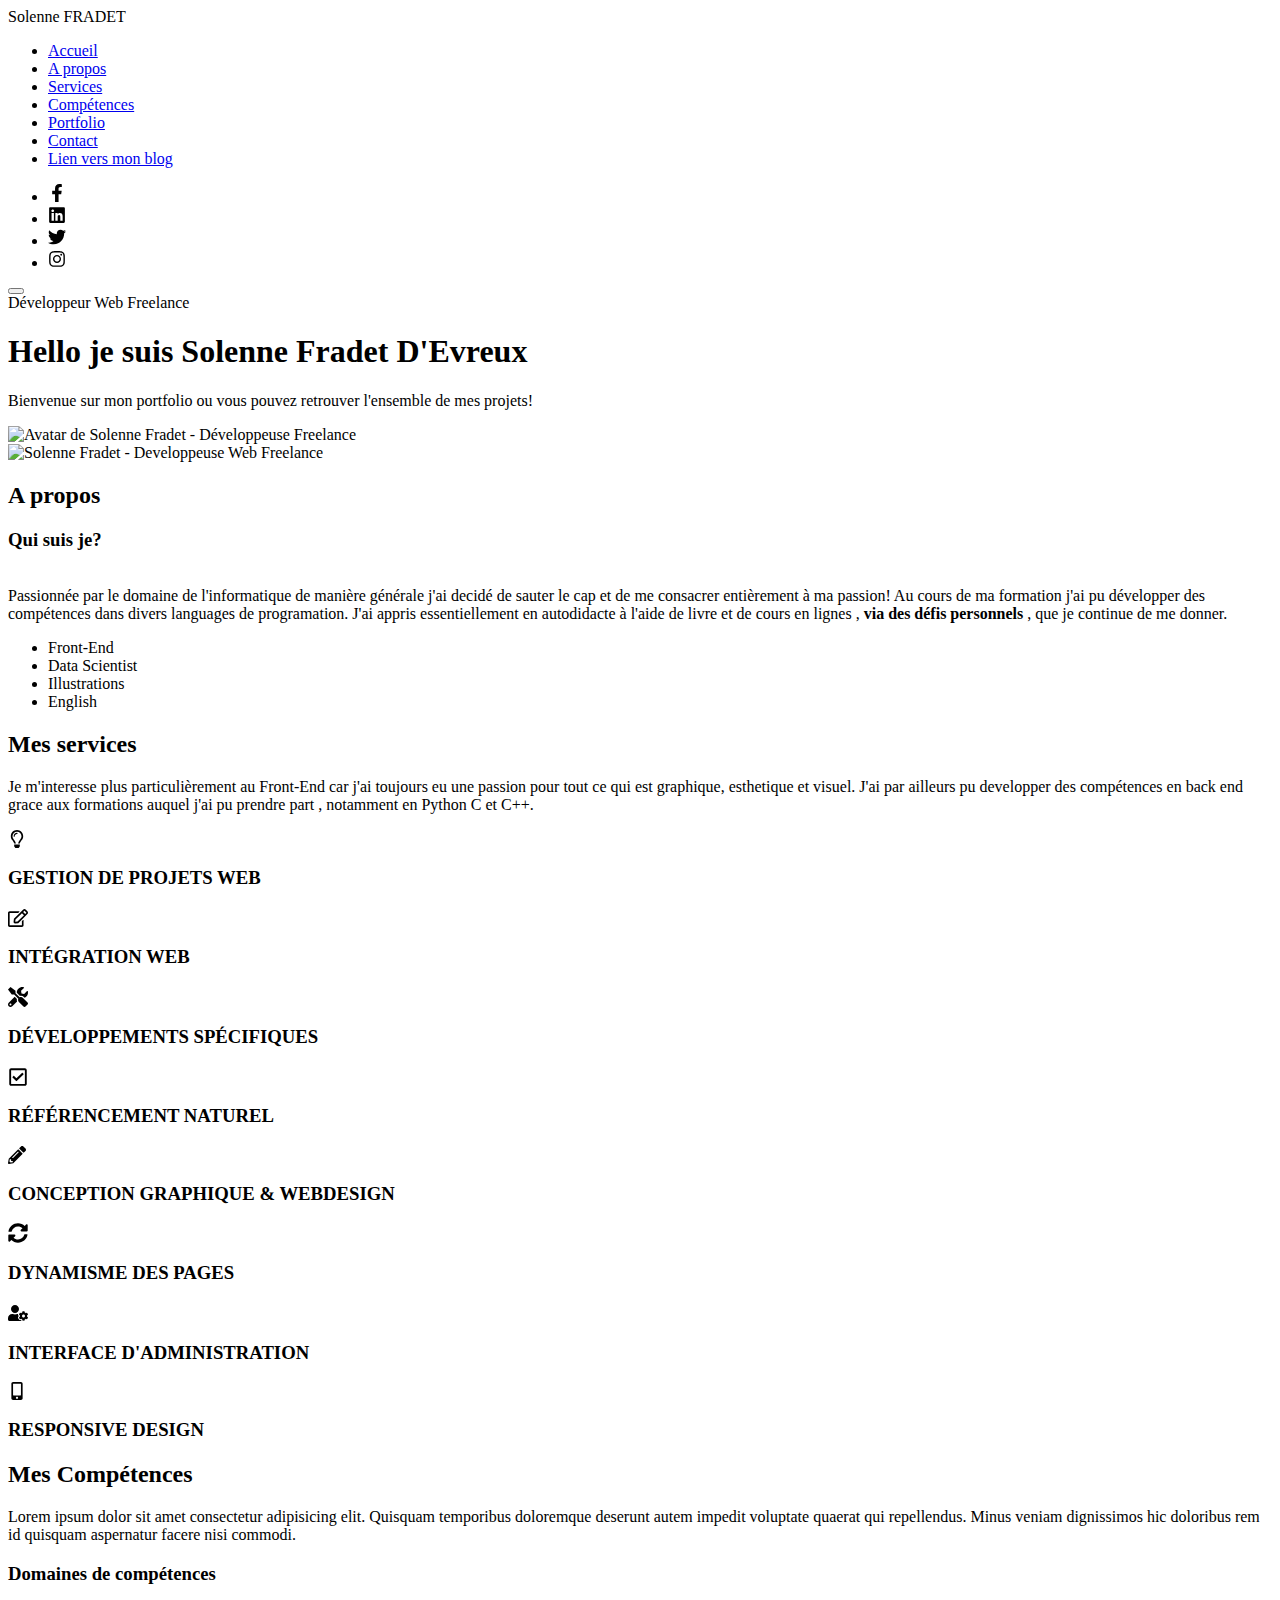
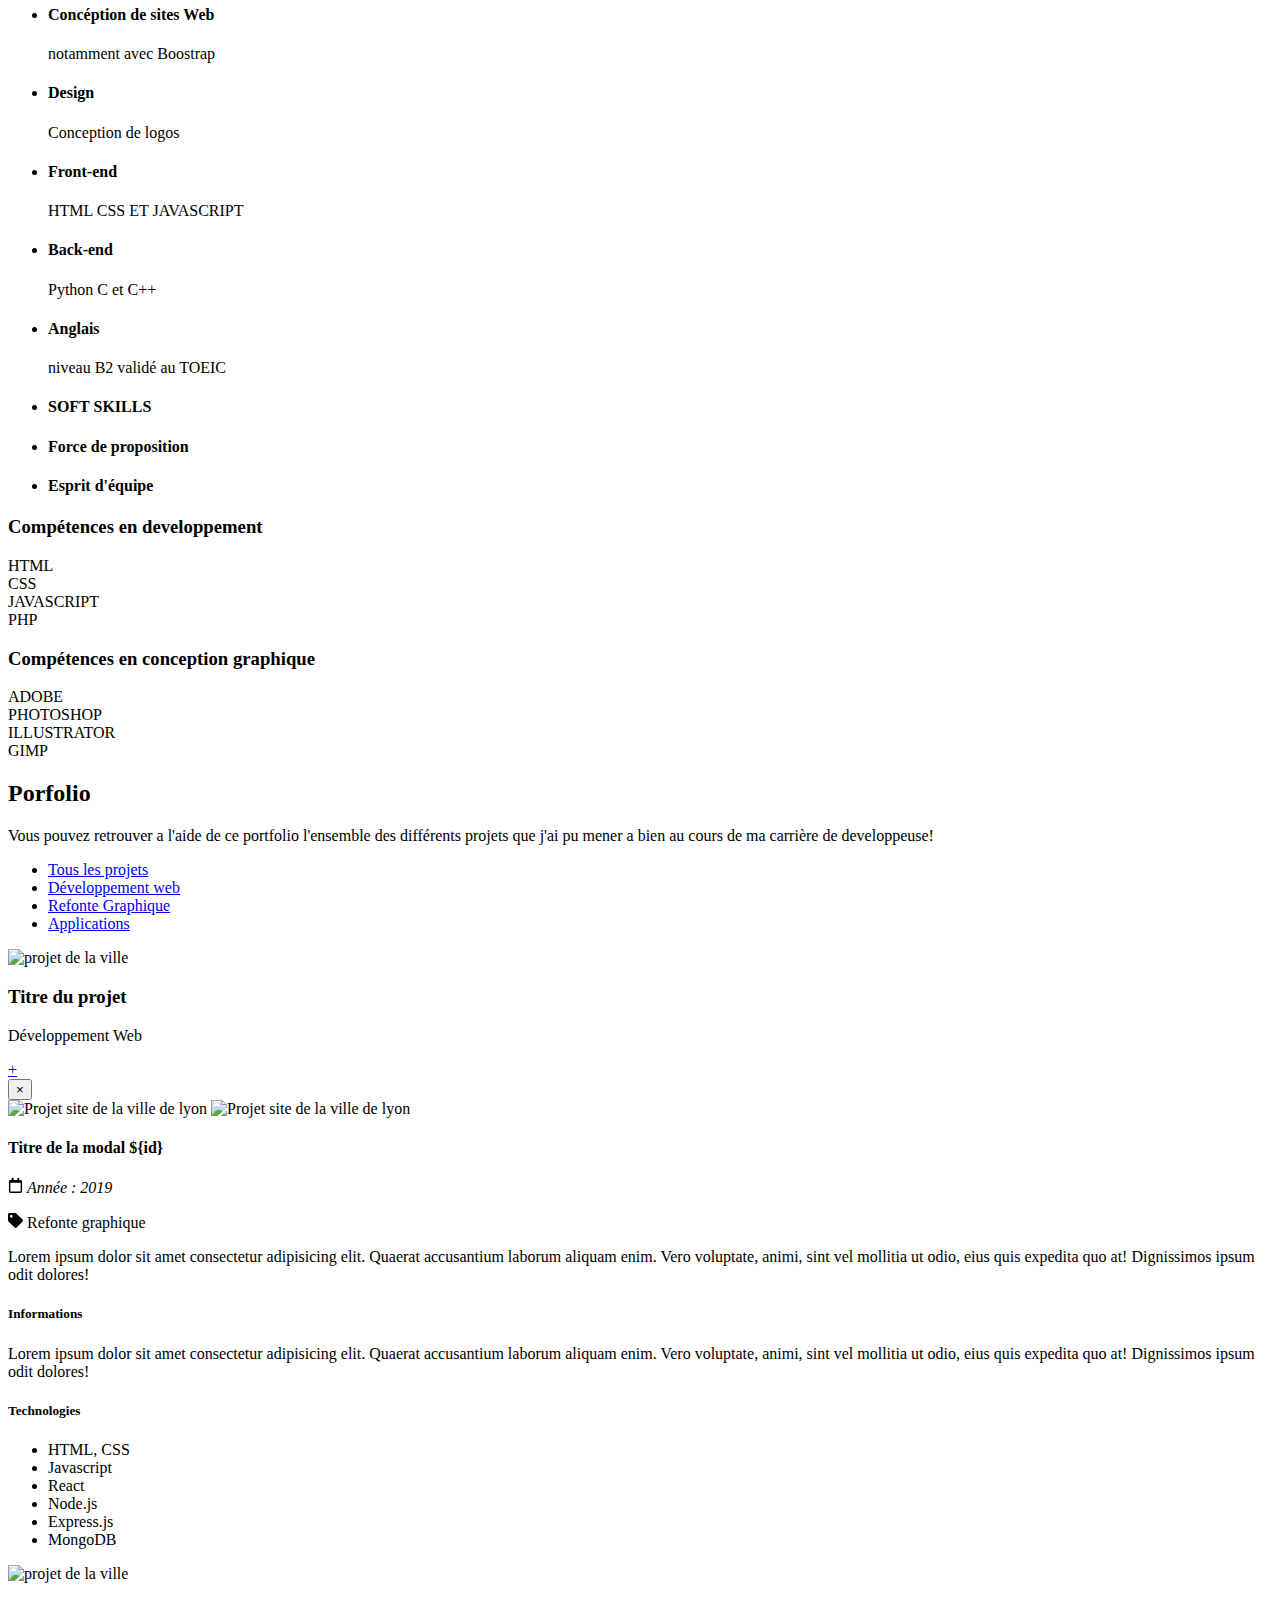
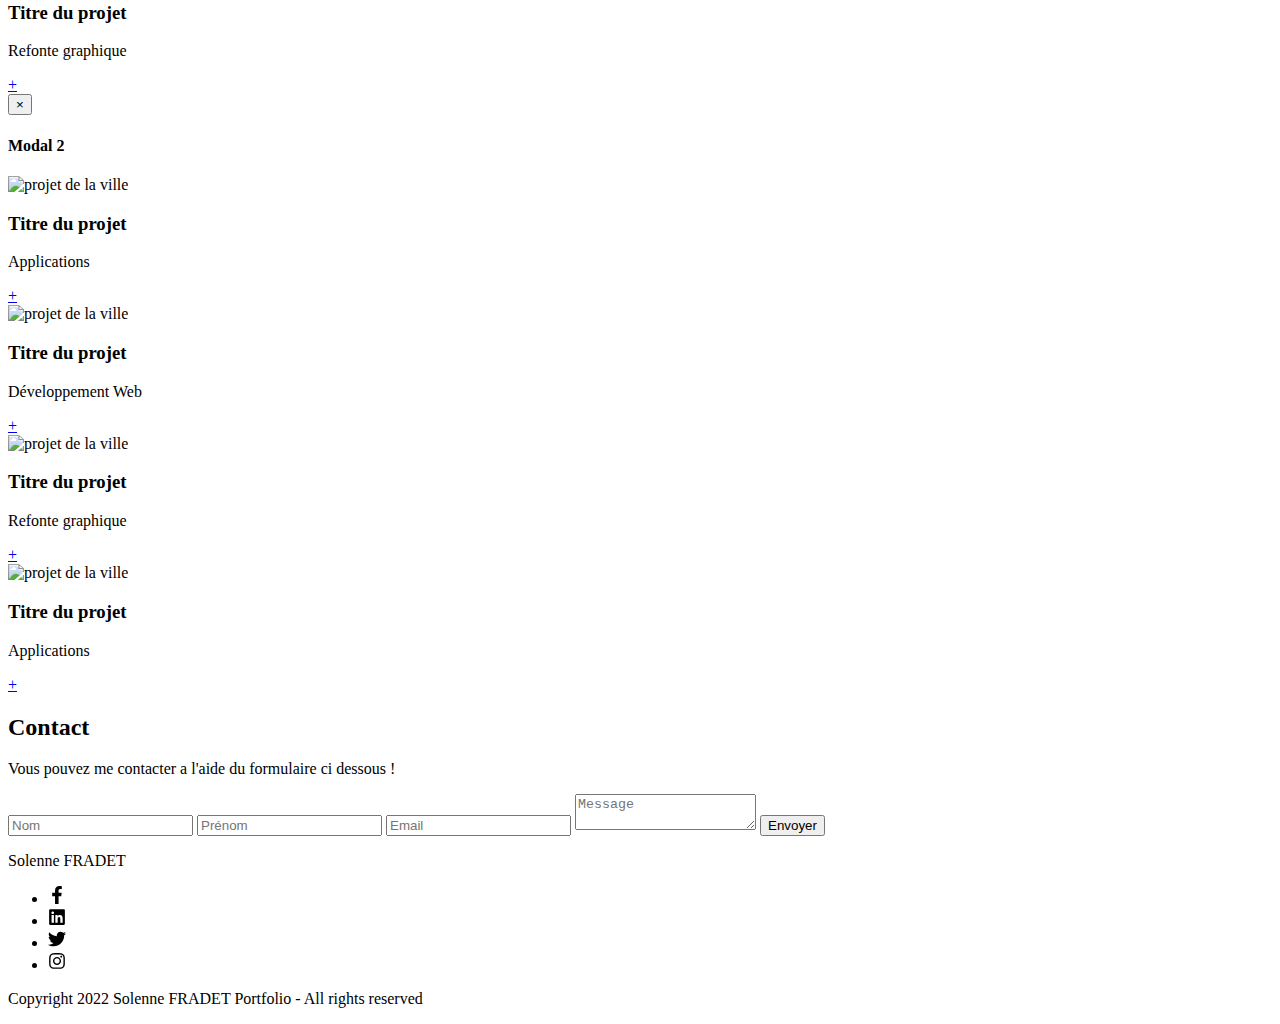
==== index.html @ e2c90504 "Update index.html" ====
<html lang="fr">
<head>
    <meta charset="UTF-8">
    <meta http-equiv="X-UA-Compatible" content="IE=edge">
    <meta name="viewport" content="width=device-width, initial-scale=1.0">
    <title>Solenne FRADET Developpeuse Web </title>
    <meta name="description" content="Portfolio de Solenne FRADET - Developpeuse Web -Directrice adjointe de Gmt System II">
    <link rel="shortcut icon" href="./images/favicon.ico?v=1" type="image/x-icon">
    <link rel="stylesheet" href="/blob/main/global.css">
</head>
    
<script src="./js/global.js" defer></script>
    

    <header class="header " >
            <div class="container-d-flex">
                <div class="logo">
                    Solenne FRADET
                </div>
                <nav class="navbar ">
                    <ul class="menu list-unstyled">
                        <li><a href="index.html">Accueil</a> </li>
                        <li><a href="#about">A propos</a> </li>
                        <li><a href="#services">Services</a> </li>
                        <li><a href="#skills"> Compétences</a> </li>
                        <li><a href="#portfolio"> Portfolio</a> </li>
                        <li><a href="#contact">Contact</a> </li>
                        <li><a href="blog.html">Lien vers mon blog</a> </li>
                    </ul>
                </nav>
                    <div class="right">
                        <ul class="socials list-unstyled">
                            <li><a href="https://www.facebook.com/Sosofrad" target="_blank"  > <svg width ="18" height="18" class="icon facebook"   xmlns="http://www.w3.org/2000/svg" viewBox="0 0 320 512"><!--! Font Awesome Pro 6.2.1 by @fontawesome - https://fontawesome.com License - https://fontawesome.com/license (Commercial License) Copyright 2022 Fonticons, Inc. --><path d="M279.14 288l14.22-92.66h-88.91v-60.13c0-25.35 12.42-50.06 52.24-50.06h40.42V6.26S260.43 0 225.36 0c-73.22 0-121.08 44.38-121.08 124.72v70.62H22.89V288h81.39v224h100.17V288z"/></svg></a></li>
                            <li><a href="https://www.linkedin.com/in/fradet-solenne272/" target="_blank" ><svg width="18"  height="18" class="icon linkedin"    xmlns="http://www.w3.org/2000/svg" viewBox="0 0 448 512"><!--! Font Awesome Pro 6.2.1 by @fontawesome - https://fontawesome.com License - https://fontawesome.com/license (Commercial License) Copyright 2022 Fonticons, Inc. --><path d="M416 32H31.9C14.3 32 0 46.5 0 64.3v383.4C0 465.5 14.3 480 31.9 480H416c17.6 0 32-14.5 32-32.3V64.3c0-17.8-14.4-32.3-32-32.3zM135.4 416H69V202.2h66.5V416zm-33.2-243c-21.3 0-38.5-17.3-38.5-38.5S80.9 96 102.2 96c21.2 0 38.5 17.3 38.5 38.5 0 21.3-17.2 38.5-38.5 38.5zm282.1 243h-66.4V312c0-24.8-.5-56.7-34.5-56.7-34.6 0-39.9 27-39.9 54.9V416h-66.4V202.2h63.7v29.2h.9c8.9-16.8 30.6-34.5 62.9-34.5 67.2 0 79.7 44.3 79.7 101.9V416z"/></svg></a></li>
                            <li><a href="https://twitter.com/Solparol" target="_blank"> <svg width="18" height="18" class="icon twitter" xmlns="http://www.w3.org/2000/svg" viewBox="0 0 512 512"><!--! Font Awesome Pro 6.2.1 by @fontawesome - https://fontawesome.com License - https://fontawesome.com/license (Commercial License) Copyright 2022 Fonticons, Inc. --><path d="M459.37 151.716c.325 4.548.325 9.097.325 13.645 0 138.72-105.583 298.558-298.558 298.558-59.452 0-114.68-17.219-161.137-47.106 8.447.974 16.568 1.299 25.34 1.299 49.055 0 94.213-16.568 130.274-44.832-46.132-.975-84.792-31.188-98.112-72.772 6.498.974 12.995 1.624 19.818 1.624 9.421 0 18.843-1.3 27.614-3.573-48.081-9.747-84.143-51.98-84.143-102.985v-1.299c13.969 7.797 30.214 12.67 47.431 13.319-28.264-18.843-46.781-51.005-46.781-87.391 0-19.492 5.197-37.36 14.294-52.954 51.655 63.675 129.3 105.258 216.365 109.807-1.624-7.797-2.599-15.918-2.599-24.04 0-57.828 46.782-104.934 104.934-104.934 30.213 0 57.502 12.67 76.67 33.137 23.715-4.548 46.456-13.32 66.599-25.34-7.798 24.366-24.366 44.833-46.132 57.827 21.117-2.273 41.584-8.122 60.426-16.243-14.292 20.791-32.161 39.308-52.628 54.253z"/></svg></a></li>
                            <li><a href="https://www.instagram.com/" target="_blank"> <svg  width="18" height="18" class="icon instagram" xmlns="http://www.w3.org/2000/svg" viewBox="0 0 448 512"><!--! Font Awesome Pro 6.2.1 by @fontawesome - https://fontawesome.com License - https://fontawesome.com/license (Commercial License) Copyright 2022 Fonticons, Inc. --><path d="M224.1 141c-63.6 0-114.9 51.3-114.9 114.9s51.3 114.9 114.9 114.9S339 319.5 339 255.9 287.7 141 224.1 141zm0 189.6c-41.1 0-74.7-33.5-74.7-74.7s33.5-74.7 74.7-74.7 74.7 33.5 74.7 74.7-33.6 74.7-74.7 74.7zm146.4-194.3c0 14.9-12 26.8-26.8 26.8-14.9 0-26.8-12-26.8-26.8s12-26.8 26.8-26.8 26.8 12 26.8 26.8zm76.1 27.2c-1.7-35.9-9.9-67.7-36.2-93.9-26.2-26.2-58-34.4-93.9-36.2-37-2.1-147.9-2.1-184.9 0-35.8 1.7-67.6 9.9-93.9 36.1s-34.4 58-36.2 93.9c-2.1 37-2.1 147.9 0 184.9 1.7 35.9 9.9 67.7 36.2 93.9s58 34.4 93.9 36.2c37 2.1 147.9 2.1 184.9 0 35.9-1.7 67.7-9.9 93.9-36.2 26.2-26.2 34.4-58 36.2-93.9 2.1-37 2.1-147.8 0-184.8zM398.8 388c-7.8 19.6-22.9 34.7-42.6 42.6-29.5 11.7-99.5 9-132.1 9s-102.7 2.6-132.1-9c-19.6-7.8-34.7-22.9-42.6-42.6-11.7-29.5-9-99.5-9-132.1s-2.6-102.7 9-132.1c7.8-19.6 22.9-34.7 42.6-42.6 29.5-11.7 99.5-9 132.1-9s102.7-2.6 132.1 9c19.6 7.8 34.7 22.9 42.6 42.6 11.7 29.5 9 99.5 9 132.1s2.7 102.7-9 132.1z"/></svg></a></li>

                        </ul>
                        <button class="burger"><span class="bar"></span></button>                 
                      </div>       
                </div>
    </header>

        
        <section id="hero" class="hero"     >
            <div class="container">
                <div class="hero__item left">
                    <span> Développeur Web Freelance </span>
                    <h1 class ="title" > Hello je suis Solenne Fradet D'Evreux </h1>
                    <p >Bienvenue sur mon portfolio ou vous pouvez retrouver l'ensemble de mes projets! </p>
                </div>
                <div class="hero__item right">
                    <div class="hero__avatar">
                        <img src="./images/avatar.png" alt=" Avatar de Solenne Fradet - Développeuse Freelance">
                    </div>

                </div>
            </div>
                
        </div>      
        </section>    

       
        <section id="about" class="about">
            <div class="container">
                <div class="grid">
                    <div class="grid__item">
                        <img src="./images/person.jpg" alt="Solenne Fradet - Developpeuse Web Freelance ">

                    </div>

                    <div class="grid__item">
                        <h2 class="section-title"> A propos </h2>
                        <h3> Qui suis je? </h3>
                        <br>Passionnée par le domaine de l'informatique de manière générale j'ai decidé de sauter le cap et de me consacrer entièrement à ma passion! Au cours de ma formation j'ai pu développer des compétences dans divers languages de programation. J'ai appris essentiellement en autodidacte à l'aide de livre et de cours en lignes ,<strong> via des défis personnels </strong> , que je continue de me donner.</p>
                    
                    <ul>
                        <li>Front-End</li>
                        <li>Data Scientist</li>
                        <li>Illustrations</li>    
                        <li>English</li>     
                    </ul>
                    </div>

                </div>
            </div>
        
        </section>
        
        
        
        <section id="services" class="services">
            <div class="container">
              <div class="section-header">
                <h2 class="section-title">Mes services</h2>
                <p>Je m'interesse plus particulièrement au Front-End car j'ai toujours eu une passion pour tout ce qui est graphique, esthetique et visuel. 
                  J'ai par ailleurs pu developper des compétences en back end grace aux formations auquel j'ai pu prendre part , notamment en Python C et C++.
                </p>
              </div>
              <div class="grid">
                <div class="grid__item">
                  <div class="service">
                    <div class="service__icon">
                      <svg width="18" height="18" aria-hidden="true" focusable="false" data-prefix="far" data-icon="lightbulb"
                        class="svg-inline--fa fa-lightbulb fa-w-11" role="img" xmlns="http://www.w3.org/2000/svg"
                        viewBox="0 0 352 512">
                        <path fill="currentColor"
                          d="M176 80c-52.94 0-96 43.06-96 96 0 8.84 7.16 16 16 16s16-7.16 16-16c0-35.3 28.72-64 64-64 8.84 0 16-7.16 16-16s-7.16-16-16-16zM96.06 459.17c0 3.15.93 6.22 2.68 8.84l24.51 36.84c2.97 4.46 7.97 7.14 13.32 7.14h78.85c5.36 0 10.36-2.68 13.32-7.14l24.51-36.84c1.74-2.62 2.67-5.7 2.68-8.84l.05-43.18H96.02l.04 43.18zM176 0C73.72 0 0 82.97 0 176c0 44.37 16.45 84.85 43.56 115.78 16.64 18.99 42.74 58.8 52.42 92.16v.06h48v-.12c-.01-4.77-.72-9.51-2.15-14.07-5.59-17.81-22.82-64.77-62.17-109.67-20.54-23.43-31.52-53.15-31.61-84.14-.2-73.64 59.67-128 127.95-128 70.58 0 128 57.42 128 128 0 30.97-11.24 60.85-31.65 84.14-39.11 44.61-56.42 91.47-62.1 109.46a47.507 47.507 0 0 0-2.22 14.3v.1h48v-.05c9.68-33.37 35.78-73.18 52.42-92.16C335.55 260.85 352 220.37 352 176 352 78.8 273.2 0 176 0z">
                        </path>
                      </svg>
                    </div>
                    <div class="service__content">
                        <h3>GESTION DE PROJETS WEB</h3>
                        <p>
                          
                        </p>
                      </div>
                    </div>
          
                    <div class="service">
                      <div class="service__icon">
                         <svg width="20" height="20"aria-hidden="true" focusable="false" data-prefix="far" data-icon="edit"
                          class="svg-inline--fa fa-edit fa-w-18" role="img" xmlns="http://www.w3.org/2000/svg"
                          viewBox="0 0 576 512">
                          <path fill="currentColor"
                            d="M402.3 344.9l32-32c5-5 13.7-1.5 13.7 5.7V464c0 26.5-21.5 48-48 48H48c-26.5 0-48-21.5-48-48V112c0-26.5 21.5-48 48-48h273.5c7.1 0 10.7 8.6 5.7 13.7l-32 32c-1.5 1.5-3.5 2.3-5.7 2.3H48v352h352V350.5c0-2.1.8-4.1 2.3-5.6zm156.6-201.8L296.3 405.7l-90.4 10c-26.2 2.9-48.5-19.2-45.6-45.6l10-90.4L432.9 17.1c22.9-22.9 59.9-22.9 82.7 0l43.2 43.2c22.9 22.9 22.9 60 .1 82.8zM460.1 174L402 115.9 216.2 301.8l-7.3 65.3 65.3-7.3L460.1 174zm64.8-79.7l-43.2-43.2c-4.1-4.1-10.8-4.1-14.8 0L436 82l58.1 58.1 30.9-30.9c4-4.2 4-10.8-.1-14.9z">
                          </path>
                        </svg>
                      </div>
                      <div class="service__content">
                        <h3>INTÉGRATION WEB</h3>
                        <p>
                          
                        </p>
                      </div>
                    </div>
          
                    <div class="service">
                      <div class="service__icon">
                        <svg width="20" height="20 "aria-hidden="true" focusable="false" data-prefix="fas" data-icon="tools"
                          class="svg-inline--fa fa-tools fa-w-16" role="img" xmlns="http://www.w3.org/2000/svg"
                          viewBox="0 0 512 512">
                          <path fill="currentColor"
                            d="M501.1 395.7L384 278.6c-23.1-23.1-57.6-27.6-85.4-13.9L192 158.1V96L64 0 0 64l96 128h62.1l106.6 106.6c-13.6 27.8-9.2 62.3 13.9 85.4l117.1 117.1c14.6 14.6 38.2 14.6 52.7 0l52.7-52.7c14.5-14.6 14.5-38.2 0-52.7zM331.7 225c28.3 0 54.9 11 74.9 31l19.4 19.4c15.8-6.9 30.8-16.5 43.8-29.5 37.1-37.1 49.7-89.3 37.9-136.7-2.2-9-13.5-12.1-20.1-5.5l-74.4 74.4-67.9-11.3L334 98.9l74.4-74.4c6.6-6.6 3.4-17.9-5.7-20.2-47.4-11.7-99.6.9-136.6 37.9-28.5 28.5-41.9 66.1-41.2 103.6l82.1 82.1c8.1-1.9 16.5-2.9 24.7-2.9zm-103.9 82l-56.7-56.7L18.7 402.8c-25 25-25 65.5 0 90.5s65.5 25 90.5 0l123.6-123.6c-7.6-19.9-9.9-41.6-5-62.7zM64 472c-13.2 0-24-10.8-24-24 0-13.3 10.7-24 24-24s24 10.7 24 24c0 13.2-10.7 24-24 24z">
                          </path>
                        </svg>
                      </div>
                      <div class="service__content">
                        <h3>DÉVELOPPEMENTS SPÉCIFIQUES</h3>
                        <p>
                        
                        </p>
                      </div>
                    </div>
          
                    <div class="service">
                      <div class="service__icon">
                        <svg width="20" height="20" aria-hidden="true" focusable="false" data-prefix="far" data-icon="check-square"
                          class="svg-inline--fa fa-check-square fa-w-14" role="img" xmlns="http://www.w3.org/2000/svg"
                          viewBox="0 0 448 512">
                          <path fill="currentColor"
                            d="M400 32H48C21.49 32 0 53.49 0 80v352c0 26.51 21.49 48 48 48h352c26.51 0 48-21.49 48-48V80c0-26.51-21.49-48-48-48zm0 400H48V80h352v352zm-35.864-241.724L191.547 361.48c-4.705 4.667-12.303 4.637-16.97-.068l-90.781-91.516c-4.667-4.705-4.637-12.303.069-16.971l22.719-22.536c4.705-4.667 12.303-4.637 16.97.069l59.792 60.277 141.352-140.216c4.705-4.667 12.303-4.637 16.97.068l22.536 22.718c4.667 4.706 4.637 12.304-.068 16.971z">
                          </path>
                        </svg>
                      </div>
                      <div class="service__content">
                        <h3>RÉFÉRENCEMENT NATUREL</h3>
                        <p>
                          
                        </p>
                      </div>
                    </div>
                  </div>
                  <div class="grid__item">
                    <div class="service">
                      <div class="service__icon">
                        <svg width="18" height="18" aria-hidden="true" focusable="false" data-prefix="fas" data-icon="pencil-alt"
                          class="svg-inline--fa fa-pencil-alt fa-w-16" role="img" xmlns="http://www.w3.org/2000/svg"
                          viewBox="0 0 512 512">
                          <path fill="currentColor"
                            d="M497.9 142.1l-46.1 46.1c-4.7 4.7-12.3 4.7-17 0l-111-111c-4.7-4.7-4.7-12.3 0-17l46.1-46.1c18.7-18.7 49.1-18.7 67.9 0l60.1 60.1c18.8 18.7 18.8 49.1 0 67.9zM284.2 99.8L21.6 362.4.4 483.9c-2.9 16.4 11.4 30.6 27.8 27.8l121.5-21.3 262.6-262.6c4.7-4.7 4.7-12.3 0-17l-111-111c-4.8-4.7-12.4-4.7-17.1 0zM124.1 339.9c-5.5-5.5-5.5-14.3 0-19.8l154-154c5.5-5.5 14.3-5.5 19.8 0s5.5 14.3 0 19.8l-154 154c-5.5 5.5-14.3 5.5-19.8 0zM88 424h48v36.3l-64.5 11.3-31.1-31.1L51.7 376H88v48z">
                          </path>
                        </svg>
                      </div>
                      <div class="service__content">
                        <h3>CONCEPTION GRAPHIQUE & WEBDESIGN</h3>
                        <p>
                         
                        </p>
                      </div>
                    </div>
          
                    <div class="service">
                      <div class="service__icon">
                        <svg width="20" height="20" aria-hidden="true" focusable="false" data-prefix="fas" data-icon="sync-alt"
                          class="svg-inline--fa fa-sync-alt fa-w-16" role="img" xmlns="http://www.w3.org/2000/svg"
                          viewBox="0 0 512 512">
                          <path fill="currentColor"
                            d="M370.72 133.28C339.458 104.008 298.888 87.962 255.848 88c-77.458.068-144.328 53.178-162.791 126.85-1.344 5.363-6.122 9.15-11.651 9.15H24.103c-7.498 0-13.194-6.807-11.807-14.176C33.933 94.924 134.813 8 256 8c66.448 0 126.791 26.136 171.315 68.685L463.03 40.97C478.149 25.851 504 36.559 504 57.941V192c0 13.255-10.745 24-24 24H345.941c-21.382 0-32.09-25.851-16.971-40.971l41.75-41.749zM32 296h134.059c21.382 0 32.09 25.851 16.971 40.971l-41.75 41.75c31.262 29.273 71.835 45.319 114.876 45.28 77.418-.07 144.315-53.144 162.787-126.849 1.344-5.363 6.122-9.15 11.651-9.15h57.304c7.498 0 13.194 6.807 11.807 14.176C478.067 417.076 377.187 504 256 504c-66.448 0-126.791-26.136-171.315-68.685L48.97 471.03C33.851 486.149 8 475.441 8 454.059V320c0-13.255 10.745-24 24-24z">
                          </path>
                        </svg>
                      </div>
                      <div class="service__content">
                        <h3>DYNAMISME DES PAGES</h3>
                        <p>
                        
                        </p>
                      </div>
                    </div>
          
                    <div class="service">
                      <div class="service__icon">
                        <svg width="20" height="20" aria-hidden="true" focusable="false" data-prefix="fas" data-icon="user-cog"
                          class="svg-inline--fa fa-user-cog fa-w-20" role="img" xmlns="http://www.w3.org/2000/svg"
                          viewBox="0 0 640 512">
                          <path fill="currentColor"
                            d="M610.5 373.3c2.6-14.1 2.6-28.5 0-42.6l25.8-14.9c3-1.7 4.3-5.2 3.3-8.5-6.7-21.6-18.2-41.2-33.2-57.4-2.3-2.5-6-3.1-9-1.4l-25.8 14.9c-10.9-9.3-23.4-16.5-36.9-21.3v-29.8c0-3.4-2.4-6.4-5.7-7.1-22.3-5-45-4.8-66.2 0-3.3.7-5.7 3.7-5.7 7.1v29.8c-13.5 4.8-26 12-36.9 21.3l-25.8-14.9c-2.9-1.7-6.7-1.1-9 1.4-15 16.2-26.5 35.8-33.2 57.4-1 3.3.4 6.8 3.3 8.5l25.8 14.9c-2.6 14.1-2.6 28.5 0 42.6l-25.8 14.9c-3 1.7-4.3 5.2-3.3 8.5 6.7 21.6 18.2 41.1 33.2 57.4 2.3 2.5 6 3.1 9 1.4l25.8-14.9c10.9 9.3 23.4 16.5 36.9 21.3v29.8c0 3.4 2.4 6.4 5.7 7.1 22.3 5 45 4.8 66.2 0 3.3-.7 5.7-3.7 5.7-7.1v-29.8c13.5-4.8 26-12 36.9-21.3l25.8 14.9c2.9 1.7 6.7 1.1 9-1.4 15-16.2 26.5-35.8 33.2-57.4 1-3.3-.4-6.8-3.3-8.5l-25.8-14.9zM496 400.5c-26.8 0-48.5-21.8-48.5-48.5s21.8-48.5 48.5-48.5 48.5 21.8 48.5 48.5-21.7 48.5-48.5 48.5zM224 256c70.7 0 128-57.3 128-128S294.7 0 224 0 96 57.3 96 128s57.3 128 128 128zm201.2 226.5c-2.3-1.2-4.6-2.6-6.8-3.9l-7.9 4.6c-6 3.4-12.8 5.3-19.6 5.3-10.9 0-21.4-4.6-28.9-12.6-18.3-19.8-32.3-43.9-40.2-69.6-5.5-17.7 1.9-36.4 17.9-45.7l7.9-4.6c-.1-2.6-.1-5.2 0-7.8l-7.9-4.6c-16-9.2-23.4-28-17.9-45.7.9-2.9 2.2-5.8 3.2-8.7-3.8-.3-7.5-1.2-11.4-1.2h-16.7c-22.2 10.2-46.9 16-72.9 16s-50.6-5.8-72.9-16h-16.7C60.2 288 0 348.2 0 422.4V464c0 26.5 21.5 48 48 48h352c10.1 0 19.5-3.2 27.2-8.5-1.2-3.8-2-7.7-2-11.8v-9.2z">
                          </path>
                        </svg>
                      </div>
                      <div class="service__content">
                        <h3>INTERFACE D'ADMINISTRATION</h3>
                        <p>
                        
                        </p>
                      </div>
                    </div>
          
                    <div class="service">
                      <div class="service__icon">
                        <svg width="18" height="18" aria-hidden="true" focusable="false" data-prefix="fas" data-icon="mobile-alt"
                          class="svg-inline--fa fa-mobile-alt fa-w-10" role="img" xmlns="http://www.w3.org/2000/svg"
                          viewBox="0 0 320 512">
                          <path fill="currentColor"
                            d="M272 0H48C21.5 0 0 21.5 0 48v416c0 26.5 21.5 48 48 48h224c26.5 0 48-21.5 48-48V48c0-26.5-21.5-48-48-48zM160 480c-17.7 0-32-14.3-32-32s14.3-32 32-32 32 14.3 32 32-14.3 32-32 32zm112-108c0 6.6-5.4 12-12 12H60c-6.6 0-12-5.4-12-12V60c0-6.6 5.4-12 12-12h200c6.6 0 12 5.4 12 12v312z">
                          </path>
                        </svg>
                      </div>
                      <div class="service__content">
                        <h3>RESPONSIVE DESIGN</h3>
                        <p>
                         
                        </p>
                      </div>
                    </div>
                  </div>
                </div>
              </div>
      
      
      
        <section id="skills" class="skills">
            <div class="container">
                <div class="section-header">
                <h2 class="section-title"> Mes Compétences </h2>
                 <p>Lorem ipsum dolor sit amet consectetur adipisicing elit. Quisquam temporibus doloremque deserunt autem impedit voluptate quaerat qui repellendus. Minus veniam dignissimos hic doloribus rem id quisquam aspernatur facere nisi commodi.</p>
                </div>    
                <div class="grid">
                    <div class="grid__item">
                        <h3>Domaines de compétences </h3>
                        <ul class="list-unstyled">
                        <li>    
                            <h4>Concéption de sites Web</h4>
                            <p>notamment avec Boostrap</p>
                        </li>
                        <li>    
                            <h4>Design</h4>
                            <p>Conception de logos</p>
                        </li>
                        <li>    
                            <h4>Front-end</h4>
                            <p> HTML CSS ET JAVASCRIPT</p>
                        </li>
                        <li>    
                            <h4>Back-end</h4>
                            <p>Python C et C++</p>
                        </li>
                        <li>    
                            <h4>Anglais</h4>
                            <p>niveau B2 validé au TOEIC</p>
                        </li>
                        <li>    
                            <h4>SOFT SKILLS</h4>
                            <p></p>
                        </li>
                        <li>    
                            <h4>Force de proposition</h4>
                            <p></p>
                        </li>
                        <li>    
                            <h4>Esprit d'équipe</h4>
                            <p></p>
                        </li>



                        </ul>
                    </div>
                    <div class="grid__item">
                        <h3>Compétences en developpement</h3>
                        <div class="progressbar">
                         <div class="bar" style ="width:75%">HTML </div> 
                        </div>
                        <div class="progressbar">
                          <div class="bar" style ="width:75%">CSS </div> 
                         </div>
                         <div class="progressbar">
                          <div class="bar" style ="width:50%">JAVASCRIPT </div> 
                         </div>
                         <div class="progressbar">
                          <div class="bar" style ="width:50%">PHP </div> 
                         </div>
                         <h3>Compétences en conception graphique</h3>
                         <div class="progressbar">
                          <div class="bar" style ="width:75%">ADOBE </div> 
                         </div>
                         <div class="progressbar">
                          <div class="bar" style ="width:75%">PHOTOSHOP </div> 
                         </div>
                         <div class="progressbar">
                          <div class="bar" style ="width:50%">ILLUSTRATOR </div> 
                         </div>
                         <div class="progressbar">
                          <div class="bar" style ="width:75%">GIMP </div> 
                         </div>
                        

                    </div>



                </div>    


            </div>


          </section>
          <section id="portfolio" class="portfolio">
            <div class="container">
              <div class="section-header">
                <h2 class="section-title">Porfolio</h2>
                <p>Vous pouvez retrouver a l'aide de ce portfolio l'ensemble des différents projets que j'ai pu mener a bien au cours de ma carrière de developpeuse!</p>
              </div>
              <ul class="grid portfolio-filters list-unstyled">
                <li class="grid__item">
                  <a href="#" class="active" data-filter="all">Tous les projets</a>
                </li>
                <li class="grid__item">
                  <a href="#" data-filter="web">Développement web</a>
                </li>
                <li class="grid__item">
                  <a href="#" data-filter="design">Refonte Graphique</a>
                </li>
                <li class="grid__item">
                  <a href="#" data-filter="app">Applications</a>
                </li>
              </ul>
              <div class="grid">
                <div class="grid__item">
                  <div class="card" data-category="web">
                    <img src="https://picsum.photos/600/400?random=1" alt="projet de la ville" class="card__image">
                    <div class="card__inner">
                      <h3 class="card__title">Titre du projet</h3>
                      <p class="category">Développement Web</p>
                    </div>
                    <div class="card__overlay">
                      <a href="#" class="card__link" data-id="modal-1">+</a>
                    </div>
                  </div>
                  <div class="modal" id="modal-1">
                    <button class="modal__close">&times;</button>
        
                    <div class="modal__content">
        
                      <div class="container">
                        <div class="grid">
                          <div class="grid__item">
                            <img src="https://picsum.photos/600/400?random=2" class="card__image"
                              alt="Projet site de la ville de lyon" />
                            <img src="https://picsum.photos/600/400?random=22" class="card__image"
                              alt="Projet site de la ville de lyon" />
                          </div>
                          <div class="grid__item">
                            <h4 class="modal__title h2">Titre de la modal ${id}</h4>
                            <p>
                              <svg width="15" height="15" aria-hidden="true" focusable="false" data-prefix="far"
                                data-icon="calendar" class="svg-inline--fa fa-calendar fa-w-14" role="img"
                                xmlns="http://www.w3.org/2000/svg" viewBox="0 0 448 512">
                                <path fill="currentColor"
                                  d="M400 64h-48V12c0-6.6-5.4-12-12-12h-40c-6.6 0-12 5.4-12 12v52H160V12c0-6.6-5.4-12-12-12h-40c-6.6 0-12 5.4-12 12v52H48C21.5 64 0 85.5 0 112v352c0 26.5 21.5 48 48 48h352c26.5 0 48-21.5 48-48V112c0-26.5-21.5-48-48-48zm-6 400H54c-3.3 0-6-2.7-6-6V160h352v298c0 3.3-2.7 6-6 6z">
                                </path>
                              </svg>
                              <i>Année : 2019</i>
                            </p>
                            <p class="category">
                              <svg width="15" height="15" aria-hidden="true" focusable="false" data-prefix="fas" data-icon="tag"
                                class="svg-inline--fa fa-tag fa-w-16" role="img" xmlns="http://www.w3.org/2000/svg"
                                viewBox="0 0 512 512">
                                <path fill="currentColor"
                                  d="M0 252.118V48C0 21.49 21.49 0 48 0h204.118a48 48 0 0 1 33.941 14.059l211.882 211.882c18.745 18.745 18.745 49.137 0 67.882L293.823 497.941c-18.745 18.745-49.137 18.745-67.882 0L14.059 286.059A48 48 0 0 1 0 252.118zM112 64c-26.51 0-48 21.49-48 48s21.49 48 48 48 48-21.49 48-48-21.49-48-48-48z">
                                </path>
                              </svg>
                              Refonte graphique
                            </p>
                            <p>
                              Lorem ipsum dolor sit amet consectetur adipisicing
                              elit. Quaerat accusantium laborum aliquam enim. Vero
                              voluptate, animi, sint vel mollitia ut odio, eius quis
                              expedita quo at! Dignissimos ipsum odit dolores!
                            </p>
        
                            <h5 class="h3">Informations</h5>
                            <p>
                              Lorem ipsum dolor sit amet consectetur adipisicing
                              elit. Quaerat accusantium laborum aliquam enim. Vero
                              voluptate, animi, sint vel mollitia ut odio, eius quis
                              expedita quo at! Dignissimos ipsum odit dolores!
                            </p>
        
                            <h5 class="h3">Technologies</h5>
        
                            <ul>
                              <li>HTML, CSS</li>
                              <li>Javascript</li>
                              <li>React</li>
                              <li>Node.js</li>
                              <li>Express.js</li>
                              <li>MongoDB</li>
                            </ul>
                          </div>
                        </div>
                      </div>
                    </div>
                  </div>
                </div>
                <div class="grid__item">
                  <div class="card" data-category="design">
                    <img src="https://picsum.photos/600/400?random=2" alt="projet de la ville" class="card__image">
                    <div class="card__inner">
                      <h3 class="card__title">Titre du projet</h3>
                      <p class="category">Refonte graphique</p>
                    </div>
                    <div class="card__overlay">
                      <a href="#" class="card__link" data-id="modal-2">+</a>
                    </div>
                  </div>
                  <div class="modal" id="modal-2">
                    <button class="modal__close">&times;</button>
                    <h4>Modal 2</h4>
                  </div>
                </div>
                <div class="grid__item">
                  <div class="card" data-category="app">
                    <img src="https://picsum.photos/600/400?random=3" alt="projet de la ville" class="card__image">
                    <div class="card__inner">
                      <h3 class="card__title">Titre du projet</h3>
                      <p class="category">Applications</p>
                    </div>
                    <div class="card__overlay">
                      <a href="#" class="card__link">+</a>
                    </div>
                  </div>
                </div>
                <div class="grid__item">
                  <div class="card" data-category="web">
                    <img src="https://picsum.photos/600/400?random=4" alt="projet de la ville" class="card__image">
                    <div class="card__inner">
                      <h3 class="card__title">Titre du projet</h3>
                      <p class="category">Développement Web</p>
                    </div>
                    <div class="card__overlay">
                      <a href="#" class="card__link">+</a>
                    </div>
                  </div>
                </div>
                <div class="grid__item">
                  <div class="card" data-category="design">
                    <img src="https://picsum.photos/600/400?random=5" alt="projet de la ville" class="card__image">
                    <div class="card__inner">
                      <h3 class="card__title">Titre du projet</h3>
                      <p class="category">Refonte graphique</p>
                    </div>
                    <div class="card__overlay">
                      <a href="#" class="card__link">+</a>
                    </div>
                  </div>
                </div>
                <div class="grid__item">
                  <div class="card" data-category="app">
                    <img src="https://picsum.photos/600/400?random=3" alt="projet de la ville" class="card__image">
                    <div class="card__inner">
                      <h3 class="card__title">Titre du projet</h3>
                      <p class="category">Applications</p>
                    </div>
                    <div class="card__overlay">
                      <a href="#" class="card__link">+</a>
                    </div>
                  </div>
                </div>
              </div>
            </div>
        
        <section id="contact" class="contact"> 
            <div class="container">
                <div class="section-header">
                <h2 class="section-title"> Contact </h2>
                    <p>Vous pouvez me contacter a l'aide du formulaire ci dessous ! </p>
                </div>    
            </div>   
         
            <form action="contact.php" class="form">
                <label for="firstname">
                    <input type="text" name="firstname" id="firstname" placeholder="Nom">
                </label>
                <label for="surname">
                    <input type="text" name="surname" id="surname" placeholder="Prénom">
                </label>
                <label for="email">
                    <input type="text" name="email" id="email" placeholder="Email">
                </label>
                <textarea name="message" id="message" placeholder="Message"></textarea>
                <input type="submit" class="btn"value="Envoyer">
            </form>  
         </section>
    
   
   
        <footer>
            <div class="container">
                <div class="grid">
                    <div class="grid__item">
                        <p>Solenne FRADET</p>
                    </div>
                    <div class="grid__item">
                        <ul class="socials list-unstyled">
                            <li><a href="https://www.facebook.com/Sosofrad" target="_blank"  > <svg width ="18" height="18" class="icon facebook"   xmlns="http://www.w3.org/2000/svg" viewBox="0 0 320 512"><!--! Font Awesome Pro 6.2.1 by @fontawesome - https://fontawesome.com License - https://fontawesome.com/license (Commercial License) Copyright 2022 Fonticons, Inc. --><path d="M279.14 288l14.22-92.66h-88.91v-60.13c0-25.35 12.42-50.06 52.24-50.06h40.42V6.26S260.43 0 225.36 0c-73.22 0-121.08 44.38-121.08 124.72v70.62H22.89V288h81.39v224h100.17V288z"/></svg></a></li>
                            <li><a href="https://www.linkedin.com/in/fradet-solenne272/" target="_blank" ><svg width="18"  height="18" class="icon linkedin"    xmlns="http://www.w3.org/2000/svg" viewBox="0 0 448 512"><!--! Font Awesome Pro 6.2.1 by @fontawesome - https://fontawesome.com License - https://fontawesome.com/license (Commercial License) Copyright 2022 Fonticons, Inc. --><path d="M416 32H31.9C14.3 32 0 46.5 0 64.3v383.4C0 465.5 14.3 480 31.9 480H416c17.6 0 32-14.5 32-32.3V64.3c0-17.8-14.4-32.3-32-32.3zM135.4 416H69V202.2h66.5V416zm-33.2-243c-21.3 0-38.5-17.3-38.5-38.5S80.9 96 102.2 96c21.2 0 38.5 17.3 38.5 38.5 0 21.3-17.2 38.5-38.5 38.5zm282.1 243h-66.4V312c0-24.8-.5-56.7-34.5-56.7-34.6 0-39.9 27-39.9 54.9V416h-66.4V202.2h63.7v29.2h.9c8.9-16.8 30.6-34.5 62.9-34.5 67.2 0 79.7 44.3 79.7 101.9V416z"/></svg> </a></li>
                            <li><a href="https://twitter.com/Solparol" target="_blank"> <svg width="18" height="18" class="icon twitter" xmlns="http://www.w3.org/2000/svg" viewBox="0 0 512 512"><!--! Font Awesome Pro 6.2.1 by @fontawesome - https://fontawesome.com License - https://fontawesome.com/license (Commercial License) Copyright 2022 Fonticons, Inc. --><path d="M459.37 151.716c.325 4.548.325 9.097.325 13.645 0 138.72-105.583 298.558-298.558 298.558-59.452 0-114.68-17.219-161.137-47.106 8.447.974 16.568 1.299 25.34 1.299 49.055 0 94.213-16.568 130.274-44.832-46.132-.975-84.792-31.188-98.112-72.772 6.498.974 12.995 1.624 19.818 1.624 9.421 0 18.843-1.3 27.614-3.573-48.081-9.747-84.143-51.98-84.143-102.985v-1.299c13.969 7.797 30.214 12.67 47.431 13.319-28.264-18.843-46.781-51.005-46.781-87.391 0-19.492 5.197-37.36 14.294-52.954 51.655 63.675 129.3 105.258 216.365 109.807-1.624-7.797-2.599-15.918-2.599-24.04 0-57.828 46.782-104.934 104.934-104.934 30.213 0 57.502 12.67 76.67 33.137 23.715-4.548 46.456-13.32 66.599-25.34-7.798 24.366-24.366 44.833-46.132 57.827 21.117-2.273 41.584-8.122 60.426-16.243-14.292 20.791-32.161 39.308-52.628 54.253z"/></svg></a></li>
                            <li><a href="https://www.instagram.com/" target="_blank"> <svg  width="18" height="18" class="icon instagram" xmlns="http://www.w3.org/2000/svg" viewBox="0 0 448 512"><!--! Font Awesome Pro 6.2.1 by @fontawesome - https://fontawesome.com License - https://fontawesome.com/license (Commercial License) Copyright 2022 Fonticons, Inc. --><path d="M224.1 141c-63.6 0-114.9 51.3-114.9 114.9s51.3 114.9 114.9 114.9S339 319.5 339 255.9 287.7 141 224.1 141zm0 189.6c-41.1 0-74.7-33.5-74.7-74.7s33.5-74.7 74.7-74.7 74.7 33.5 74.7 74.7-33.6 74.7-74.7 74.7zm146.4-194.3c0 14.9-12 26.8-26.8 26.8-14.9 0-26.8-12-26.8-26.8s12-26.8 26.8-26.8 26.8 12 26.8 26.8zm76.1 27.2c-1.7-35.9-9.9-67.7-36.2-93.9-26.2-26.2-58-34.4-93.9-36.2-37-2.1-147.9-2.1-184.9 0-35.8 1.7-67.6 9.9-93.9 36.1s-34.4 58-36.2 93.9c-2.1 37-2.1 147.9 0 184.9 1.7 35.9 9.9 67.7 36.2 93.9s58 34.4 93.9 36.2c37 2.1 147.9 2.1 184.9 0 35.9-1.7 67.7-9.9 93.9-36.2 26.2-26.2 34.4-58 36.2-93.9 2.1-37 2.1-147.8 0-184.8zM398.8 388c-7.8 19.6-22.9 34.7-42.6 42.6-29.5 11.7-99.5 9-132.1 9s-102.7 2.6-132.1-9c-19.6-7.8-34.7-22.9-42.6-42.6-11.7-29.5-9-99.5-9-132.1s-2.6-102.7 9-132.1c7.8-19.6 22.9-34.7 42.6-42.6 29.5-11.7 99.5-9 132.1-9s102.7-2.6 132.1 9c19.6 7.8 34.7 22.9 42.6 42.6 11.7 29.5 9 99.5 9 132.1s2.7 102.7-9 132.1z"/></svg></a></li>


                        </ul>
                    </div>
                    <div class="grid__item">
                        <p>Copyright 2022 Solenne FRADET Portfolio - All rights reserved</p>
                    </div>
                </div>
            </div>
    </footer>
    
    
    </body>
</html>
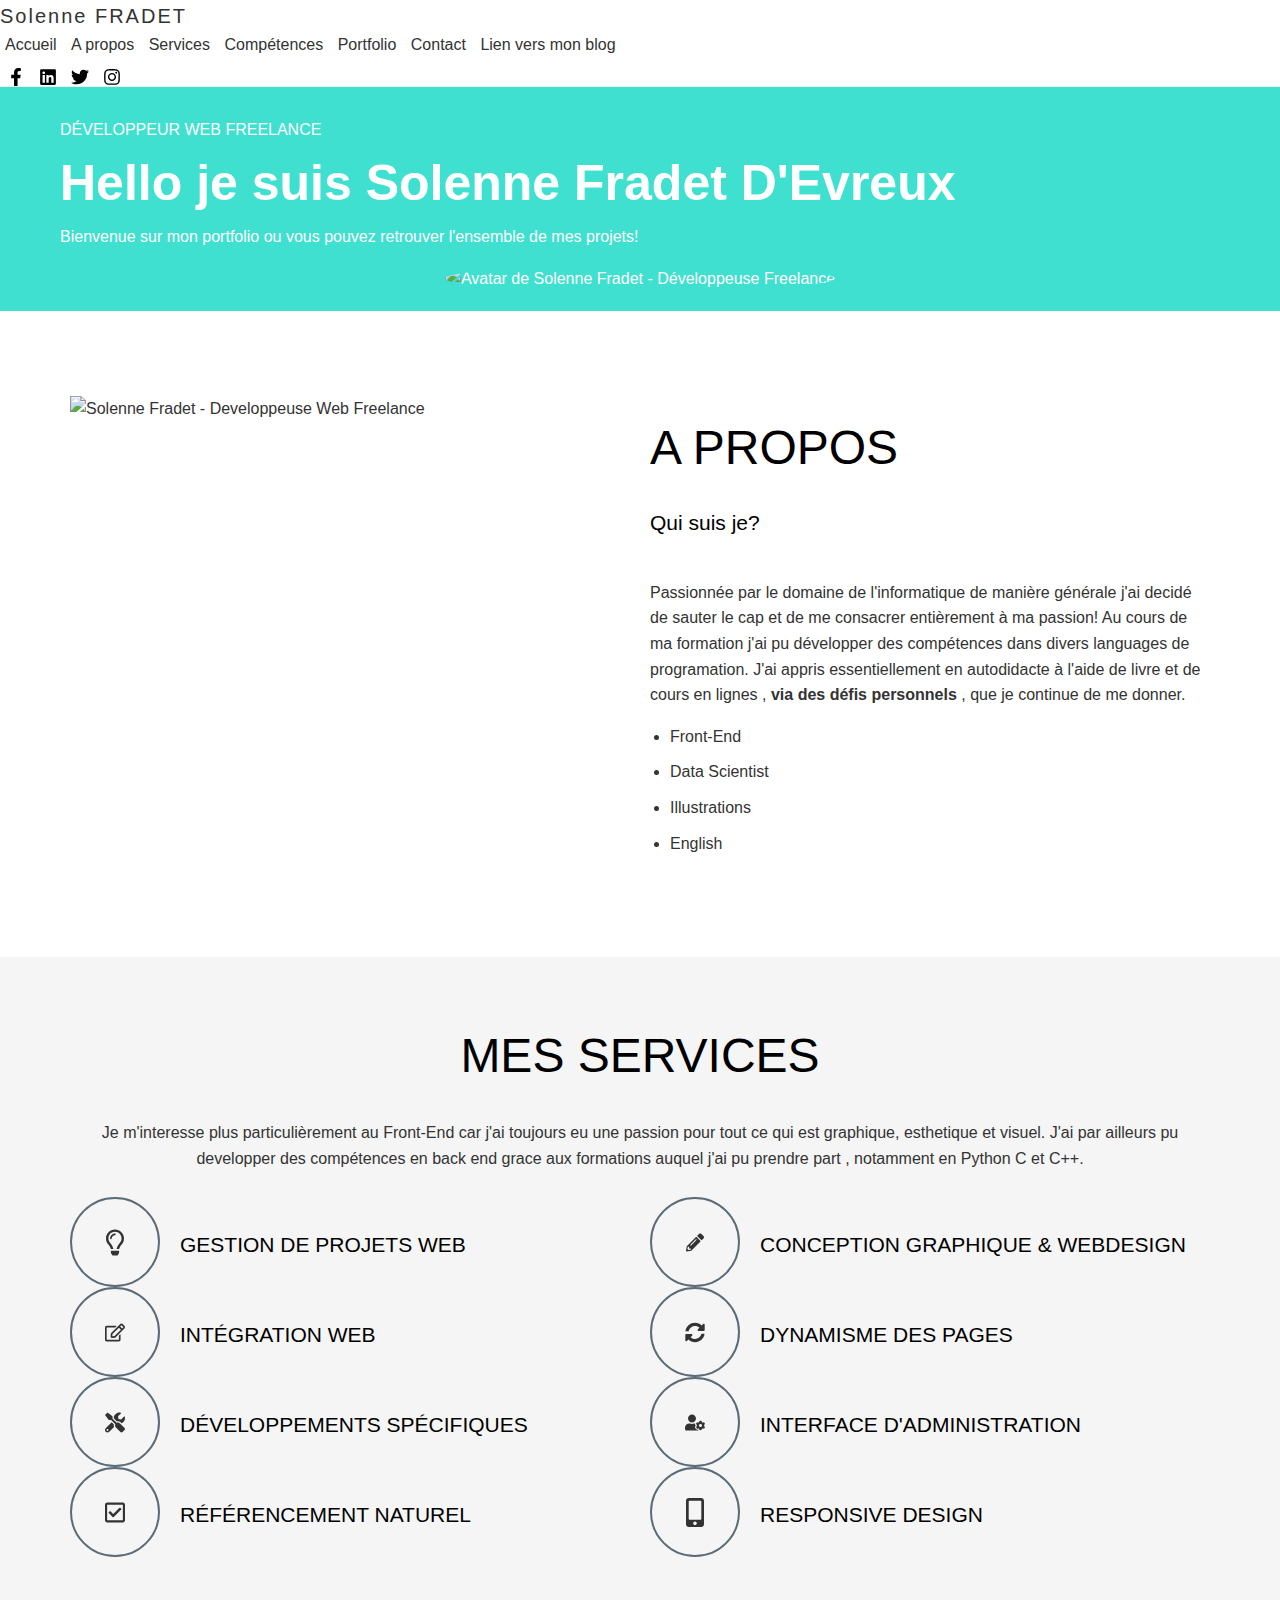
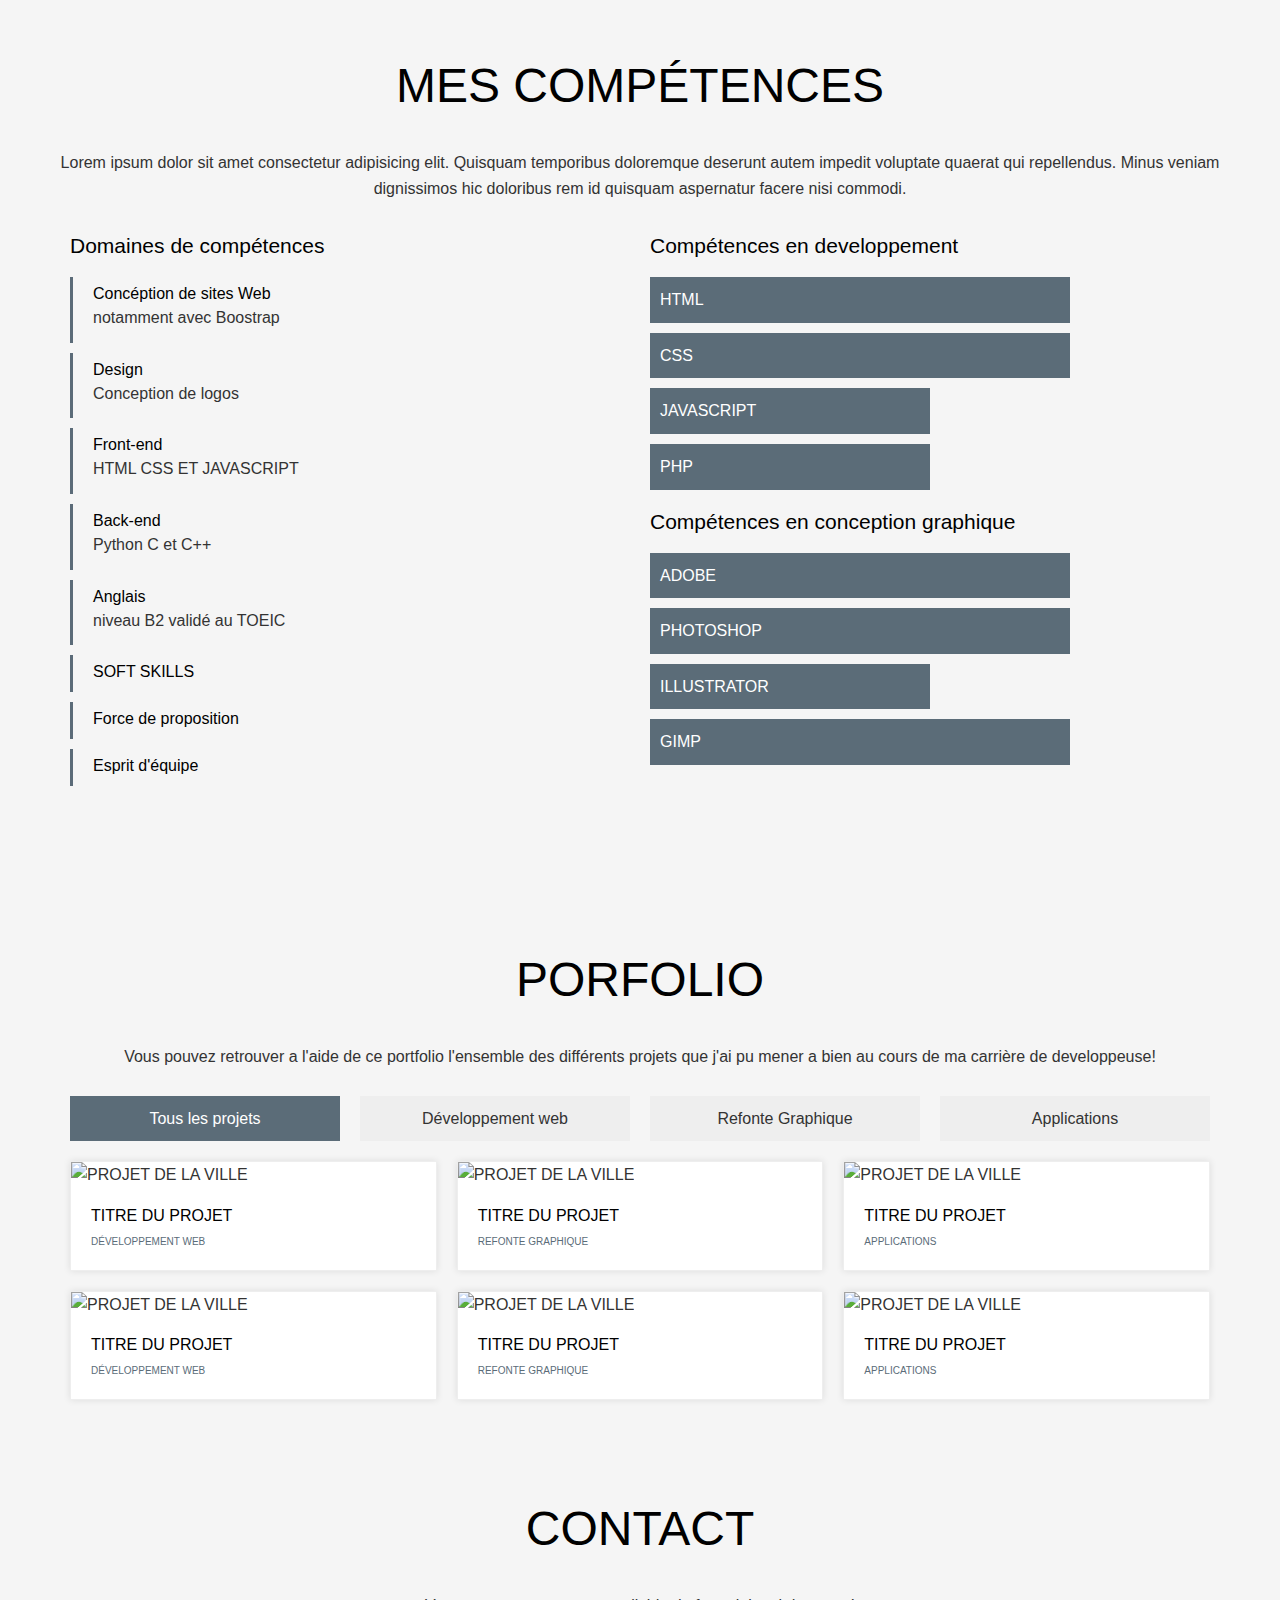
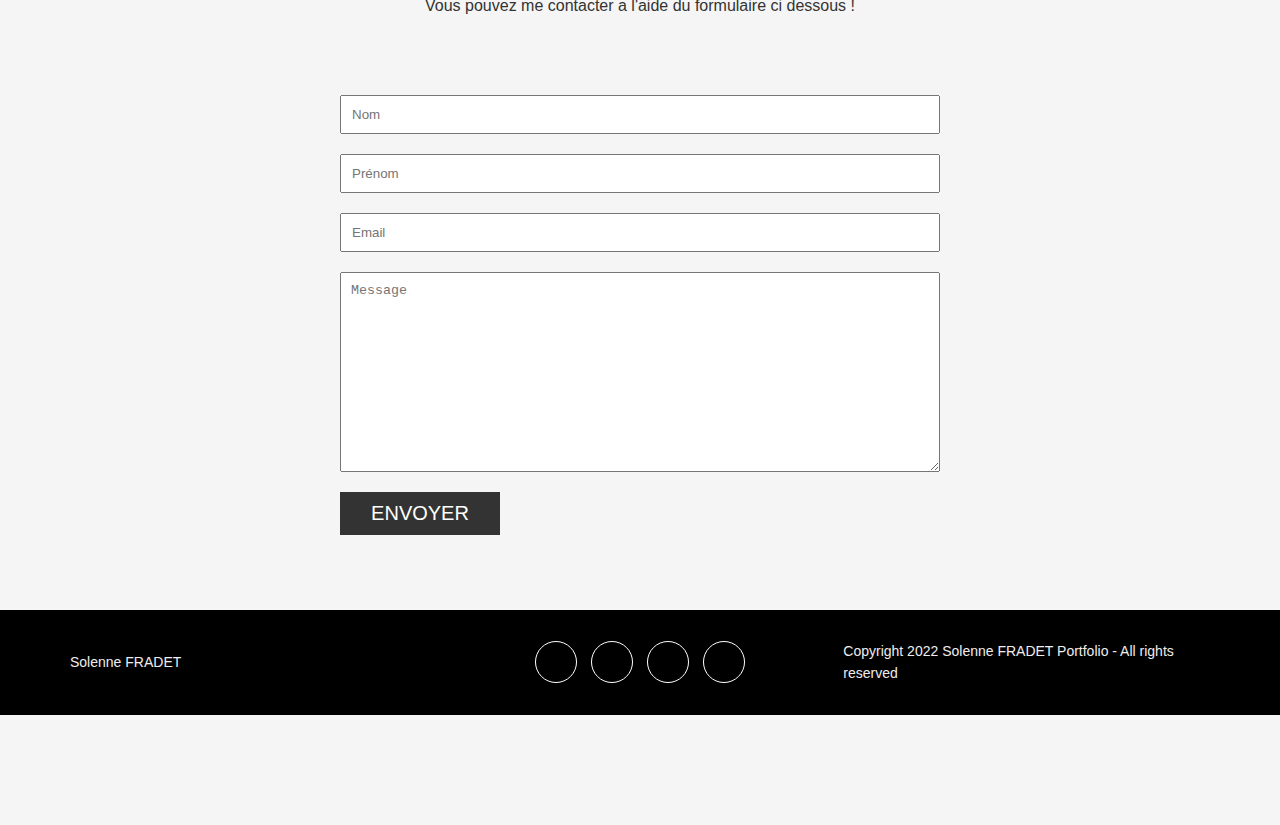
==== commit f796ff62: "Update index.html" ====
--- a/index.html
+++ b/index.html
@@ -6,7 +6,7 @@
     <title>Solenne FRADET Developpeuse Web </title>
     <meta name="description" content="Portfolio de Solenne FRADET - Developpeuse Web -Directrice adjointe de Gmt System II">
     <link rel="shortcut icon" href="./images/favicon.ico?v=1" type="image/x-icon">
-    <link rel="stylesheet" href="/blob/main/global.css">
+    <link rel="stylesheet" href="/global.css">
 </head>
     
 <script src="./js/global.js" defer></script>
--- a/global.css
+++ b/global.css
@@ -0,0 +1,719 @@
+/* Base */
+
+:root {
+  --color-body: #333333;
+  --background-body: #ffffff;
+}
+
+* {
+  box-sizing: border-box; 
+}
+
+html {
+  font-size: 62.5%;
+}
+
+body {
+  font-family: Verdana, Geneva, Tahoma, sans-serif;
+  font-size: 1.6rem;
+  line-height: 1.6;
+  color: var(--color-body);
+  margin:0;
+  background: var(--background-body);  
+}
+
+h1, h2, h3, h4, h5, h6 {
+  font-family: 'Poppins', sans-serif;
+  color: #000;
+  font-weight: 500;
+  line-height: 1;
+}
+
+h1,
+.h1 {
+  font-size: 3.1rem; 
+}
+
+h2,
+.h2 {
+  font-size: 2.8rem;
+  text-transform: uppercase; 
+}
+
+h3,
+.h3 {
+  font-size: 2.1rem;
+}
+
+a {
+  text-decoration: none;
+}
+
+img {
+  max-width: 100%;
+  height: auto;
+}
+
+ul {
+  padding-left: 2rem;
+}
+
+li {
+  margin-bottom: 1rem;
+}
+
+.list-unstyled {
+  list-style: none;
+  margin: 0;
+  padding: 0;
+}
+
+.category {
+  margin: 0;
+  font-size: 1rem;
+  text-transform: uppercase;
+  color: #5b6c78;
+}
+
+.container {  
+  padding:1rem 2rem;  
+}
+
+.d-flex {
+  display: flex;
+  align-items: center;
+  justify-content:space-between;
+}
+
+.grid {
+  display: flex;
+  flex-wrap: wrap; 
+}
+
+.grid__item {
+  flex-grow: 1;
+  flex-shrink: 0;
+  width: 100%; 
+  padding:1rem;
+}
+
+@media screen and (min-width:750px) {
+  .container {
+    max-width: 1200px;
+    margin: 0 auto;
+    padding: 2rem;    
+  }
+
+  .grid__item {
+    max-width: 50%;
+  }
+}
+
+/* Sections */
+
+section {  
+  padding: 5.5rem 0;
+}
+
+.section-title { 
+  margin-top: 0;
+  font-size: 3.8rem;  
+}
+
+.section-header {
+  text-align: center;
+}
+
+@media screen and (min-width:750px) {
+  .section-title {    
+    font-size: 4.8rem;  
+  }
+}
+
+.header {  
+  background: #FFFFFF; 
+  border-bottom: 1px solid #EEE;
+  position: sticky;
+  top:0;
+  z-index: 1;
+}
+
+.header .logo {
+  font-family: 'Poppins', sans-serif;
+  font-size: 2rem;
+  letter-spacing: 2px;
+}
+
+
+.header li {
+  display: inline-flex;
+  align-items: center;
+  padding: 0 .5rem;
+}
+.header a {
+  color:  var(--color-body);
+}
+.header a:hover {
+  color: red;
+}
+
+.header .right {
+  display: flex;
+  align-items: center;
+}
+
+.socials {
+  display: flex;
+}
+
+.socials li {
+  margin-bottom: 0;
+}
+
+.socials a {
+  padding: 0 2px;
+}
+
+.socials .icon {
+  height: 18px;
+}
+
+.burger {
+  background:none;
+  border:none;
+  width: 35px;
+  height: 35px;
+  cursor: pointer;
+  position: relative;
+  margin-left: 1rem;
+}
+
+.burger .bar {
+  display: block;
+  width: 22px;
+  height: 3px;
+  background:  var(--color-body);
+}
+
+.burger .bar::before, .burger .bar::after {
+  display: block;
+  content:"";
+  width: 22px;
+  height: 3px;
+  background:  var(--color-body);
+  position: absolute;
+}
+
+.burger .bar::before {
+  transform: translateY(-8px);
+}
+
+.burger .bar::after {
+  transform: translateY(8px);
+}
+
+@media screen and (max-width:749px) {
+  nav {
+    display: flex;
+    justify-content: center;
+    align-items:center;
+    flex-direction: column;
+    position: fixed;
+    top:55px;
+    left:110%;
+    width: 0;
+    overflow: hidden;
+    opacity: 0;
+    height: calc(100vh - 55px);
+    background: #F5F5F5;  
+    transition: all .4s ease-out;  
+  }
+  nav .menu li {
+    display: flex;
+    justify-content: center;
+  }
+  nav .menu a {
+    display: block;
+    font-size: 2rem;
+    padding:2rem;
+    transition: all .4s;
+  }
+  .show-nav nav {
+    opacity: 1;
+    width: 100%;
+    left:0;
+    z-index: 2;
+  }
+  .show-nav nav li a:hover {
+    transform: scale(1.1);
+    text-decoration: none;
+  }
+  .show-nav .burger .bar {
+    width:0;
+  }
+  .burger .bar::before,
+  .burger .bar::after  {
+    transition: all .2s ease-out;
+  }
+  .show-nav .burger .bar::before {
+    transform:rotate(-45deg);
+  }
+  .show-nav .burger .bar::after {
+    transform:rotate(45deg);
+  }
+}
+
+@media screen and (min-width:750px) {
+  .navbar {
+    display: flex;
+  }
+
+  .burger {
+    display: none;
+  } 
+}
+
+.hero {
+  background:  	#40E0D0;
+  color: #FFF;
+  padding: 1rem 0 0 0;
+}
+
+.hero .title {
+  color: inherit;
+  font-size: 4rem;
+  margin: 1.6rem 0 0 0;
+  font-weight: 700;
+}
+
+.hero__item {
+  display: flex;
+  flex-direction: column;
+  justify-content: center;
+  align-items: center;
+  text-align: center;
+}
+
+.hero__item span {
+  text-transform: uppercase;
+}
+
+.hero__item.left {
+  animation-duration: 1s;
+  animation-name: slideInleft;
+}
+
+.hero__item.right {
+  animation-duration: 1s;
+  animation-name: slideInRight;
+}
+
+@media screen and (max-width:749px) {
+  .hero__item.left {
+    order:2;
+  }
+
+  .hero__item.right {
+    order:1;
+  }
+}
+
+@media screen and (min-width:750px) {
+  .hero__item {
+    flex:1 0 50%;    
+    text-align: left;
+  }
+
+  .hero__item.left {
+    align-items:flex-start;
+  }
+
+  .hero .title {
+    font-size: 5rem;   
+  }
+
+  .hero__avatar img {
+    max-width: 400px;
+    border-radius: 50%;
+  }
+}
+
+.about .section-title {
+  margin-top: 2.8rem;
+}
+
+@media screen and (min-width:750px) {
+  .about img {
+    padding-right: 3rem;
+  }
+}
+
+.services {
+  background: #F5F5F5;
+}
+
+.service__icon {
+  display: flex;
+  align-items: center;
+  justify-content: center;
+  width: 90px;
+  height: 90px;  
+  border:2px solid #5b6c78;
+  border-radius: 50%;
+}
+
+.service__icon svg {
+  height: 35px;
+}
+
+.service__content {
+  flex:1;
+}
+
+.service h3 {
+  margin-bottom: 0;
+}
+
+@media screen and (max-width:749px) {
+  .service {
+    text-align: center;
+  }
+
+  .service__icon { 
+    margin:0 auto;
+  }
+}
+
+@media screen and (min-width:750px) {
+ .service {
+    display: flex;
+    align-items: center;
+  }
+
+  .service__icon { 
+    margin-right:2rem;
+  }
+}
+
+.skills h4, .skills p {
+  margin:0 0 0.3rem 0;
+}
+
+.skills li {
+  background-color: #F5F5F5;
+  border-left:3px solid rgb(91,107,120);
+  padding:.9rem 2rem;
+}
+
+.skills .progressbar {
+  background: #F5F5F5;
+  color: #FFF;
+  margin-bottom: 1rem;  
+}
+
+.skills .bar {
+  background: #5b6c78;
+  padding: 1rem;
+}
+
+.portfolio {
+  background: #F5F5F5;
+}
+
+.portfolio .grid__item.hide {
+display:none;
+}
+
+
+.portfolio-filters a {
+  color: var(--color-body);
+  background: #EEE;
+  display: flex;
+  flex:1;
+  justify-content: center;
+  padding:1rem;
+}
+
+.portfolio-filters a.active {
+  color: #FFF;
+  background:#5b6c78;
+}
+
+
+.portfolio .grid__item {
+  max-width: 50%;
+  margin-bottom: 0;
+
+}
+
+.portfolio .grid__item.hide{
+  display: none;
+}
+
+
+
+.portfolio .grid__item.hide {
+  opacity:0;
+  max-width: 0;
+  padding: 0;
+  overflow: hidden;
+  transition: all .4s ease;
+}
+
+.portfolio-filters .grid__item {
+  max-width: 50%;
+  margin-bottom: 0;
+}
+
+.portfolio-filters a {
+  color: var(--color-body);
+  background: #EEE;
+  display: flex;
+  flex:1;
+  justify-content: center;
+  padding:1rem;
+}
+
+.portfolio-filters a.active {
+  color: #FFF;
+  background:#5b6c78;
+}
+
+.modal {
+  visibility: hidden;
+  opacity: 0;
+  position: fixed;
+  z-index: 4;
+  transform: scale(0);
+  overflow: auto;
+  background-color: rgba(0, 0, 0, 0.4);
+  transition: all 0.5s;
+}
+
+.show.modal {
+  transform: scale(1);
+  width: 100%;
+  height: 100%;
+  top:0;
+  left:0;
+  opacity: 1;
+  visibility:visible;
+}
+
+.modal__content {
+  background-color: #fefefe;
+  height: 100vh;
+  padding: 5rem 1rem;
+  overflow: auto;
+  text-align: left;
+}
+
+.modal img {
+  margin-bottom: 2rem;
+}
+
+.modal__title {
+  margin: 0 0 2rem;
+}
+
+.modal__close {
+  position: absolute;
+  right: 1rem;
+  top: 1rem;
+  background: none;
+  border: 1px solid #eee;
+  width: 45px;
+  height: 45px;
+  border-radius: 50%;
+  font-size: 3.1rem;
+  color: #666;
+  cursor: pointer;
+}
+
+.modal .grid__item {
+  max-width: 100%;
+  margin-bottom: 0;
+  opacity: 1;
+  transition: all 1s ease;
+}
+
+@media screen and (min-width: 750px) {
+  .modal .grid__item {
+    max-width: 50%;
+  }
+  .modal__content {
+    padding: 3rem;
+  }
+}
+
+@media screen and (max-width:749px) {
+ .portfolio a {
+    font-size: 1.4rem;
+  }
+}
+
+@media screen and (min-width:750px) {
+  .portfolio .grid__item {
+    max-width: 33.3333%;   
+  }  
+ .portfolio-filters .grid__item {
+    max-width: 25%;
+  }
+}
+
+.card {
+  background: #FFF;
+  text-transform: uppercase;
+  position: relative;
+  box-shadow: 0 0 7px rgba(0,0,0,0.1);
+  border: 1px solid #EEE;
+   overflow: hidden;
+}
+
+.card__inner {
+  padding:2rem;
+}
+
+.card__title {
+  margin:0 0 1rem;
+  font-size: 1.6rem; 
+}
+
+.card__overlay {
+  background: rgba(0,0,0,0.8);
+  position: absolute;
+  top:0;
+ 
+  z-index:0;
+  width: 100%;
+  height: 100%;
+  top:110%;
+  transition: all .3s;
+  
+}
+.card__overlay a {
+  font-size: 4.5rem;
+  color:#FFF;
+  flex:1;
+  display: flex;
+  align-items: center;
+  justify-content: center;
+  height: 100%;
+}
+
+.card:hover .card__overlay {
+  top: 0;
+}
+
+.form {
+  max-width: 600px;
+  margin: 4rem auto 0 auto;
+}
+
+.form input, .form textarea {
+ display: block;
+ width: 100%;
+ padding: 1rem;
+ margin-bottom: 2rem;
+}
+
+.form textarea { 
+  min-height: 200px;
+}
+
+.form .btn {
+  border:none;
+  background:  var(--color-body);
+  color: #FFF;
+  width: auto;
+  min-width: 160px;
+  font-size: 2rem;
+  text-transform: uppercase;
+}
+.form .btn:hover {
+  cursor: pointer;
+  background: #000;
+}
+
+/* Footer */
+
+footer {
+  background: #000;
+  color:#EEE;
+  text-align: center;
+  font-size: 1.4rem;
+}
+
+footer p {
+  margin: 0;
+}
+
+footer .grid {
+  align-items: center;
+}
+
+footer .socials {
+  justify-content: center;
+  text-align: center;
+}
+
+footer .socials li {
+  padding:0 .7rem;
+}
+
+footer .socials a {
+  color: #FFF;
+  border:1px solid #FFF;
+  border-radius: 50%;
+  padding:1rem;
+  width: 42px;
+  height: 42px;
+  display: flex;
+  justify-content: center;
+  transition: all .4s;
+}
+
+footer .socials a:hover {
+  background: #FFF;
+  color:  var(--color-body);
+}
+
+.toto {
+  color:#555;
+}
+
+@media screen and (min-width:750px) {
+ footer {
+  text-align: left;
+ }
+ footer .grid__item {
+   max-width: 33.333%;
+ }
+}
+
+@keyframes slideInleft {
+  from {
+    transform: translateX(-110%);
+  }
+  to {
+    transform: translateX(0);
+  }
+}
+
+@keyframes slideInRight {
+  from {
+    transform: translateX(110%);
+  }
+  to {
+    transform: translateX(0);
+  }
+}
+
+/* components */
+.modal{
+  display:none;
+}
+
+show.modal{
+  display:block;
+}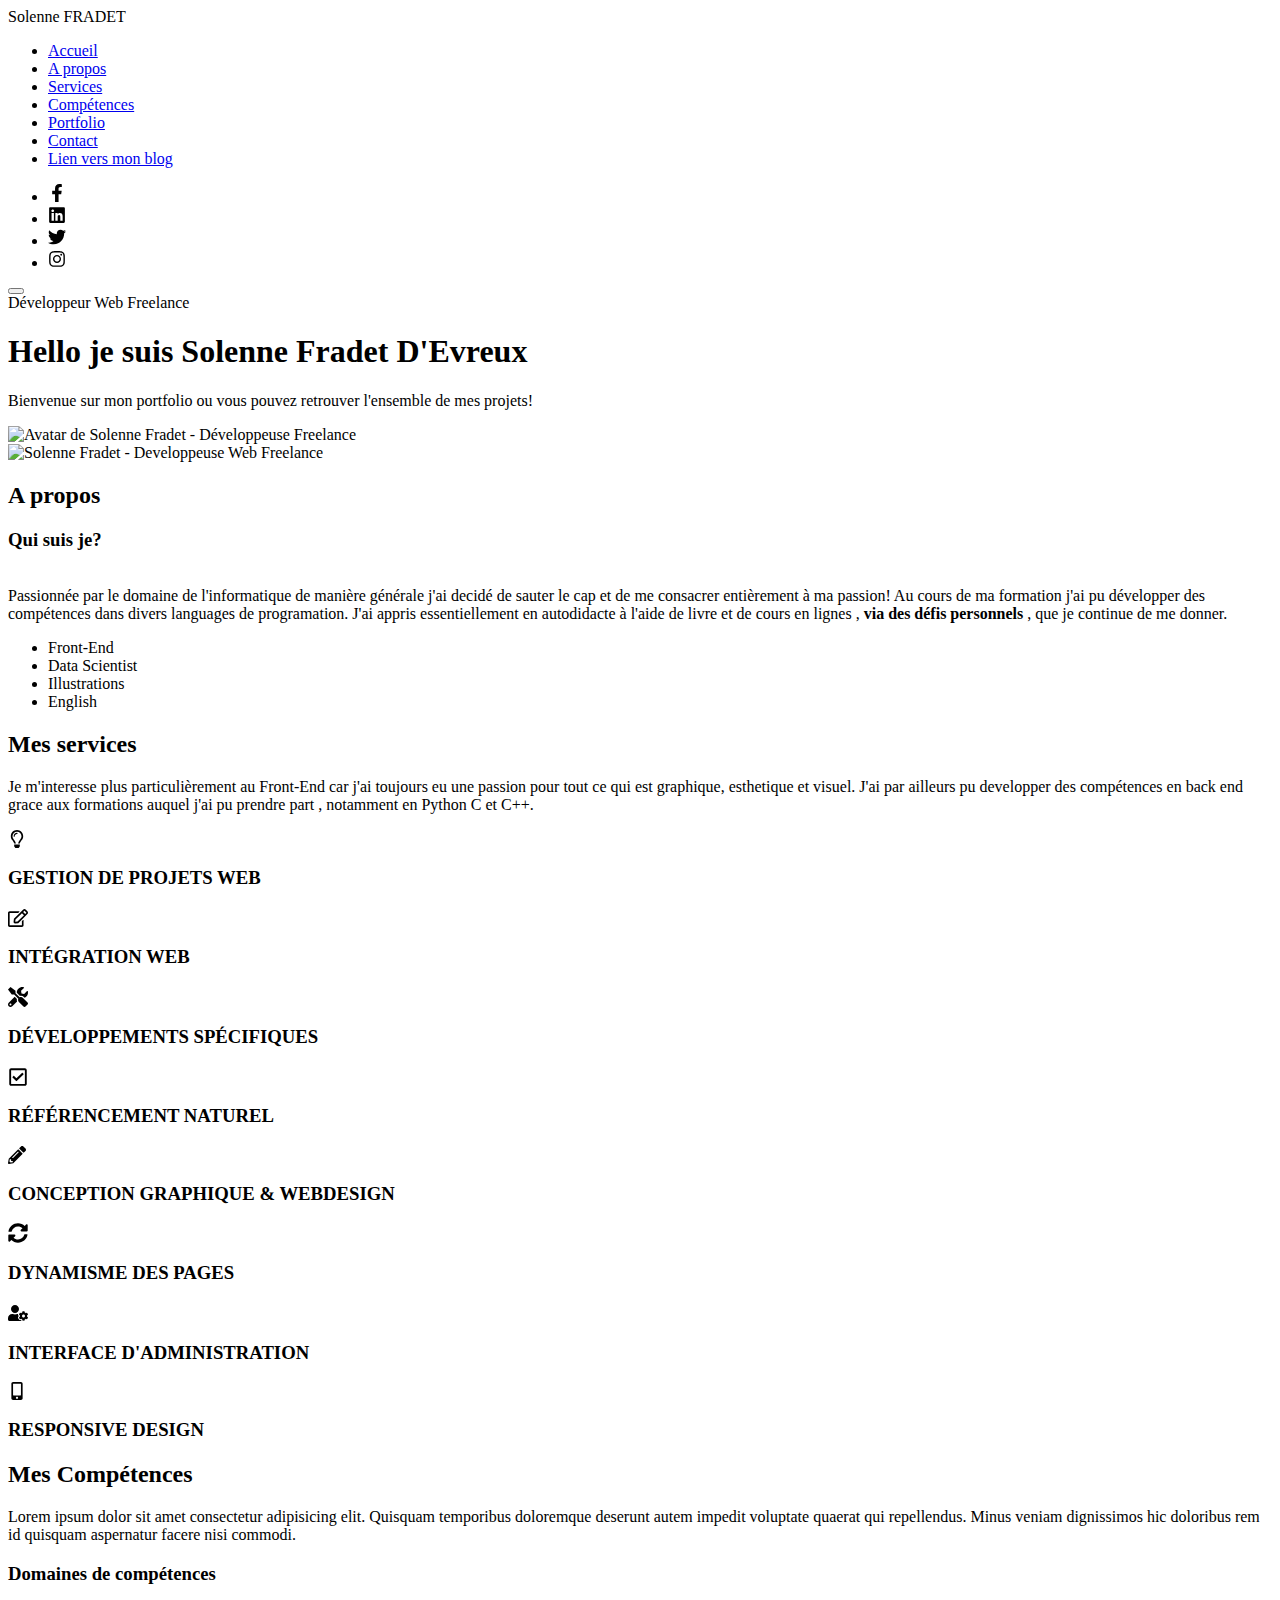
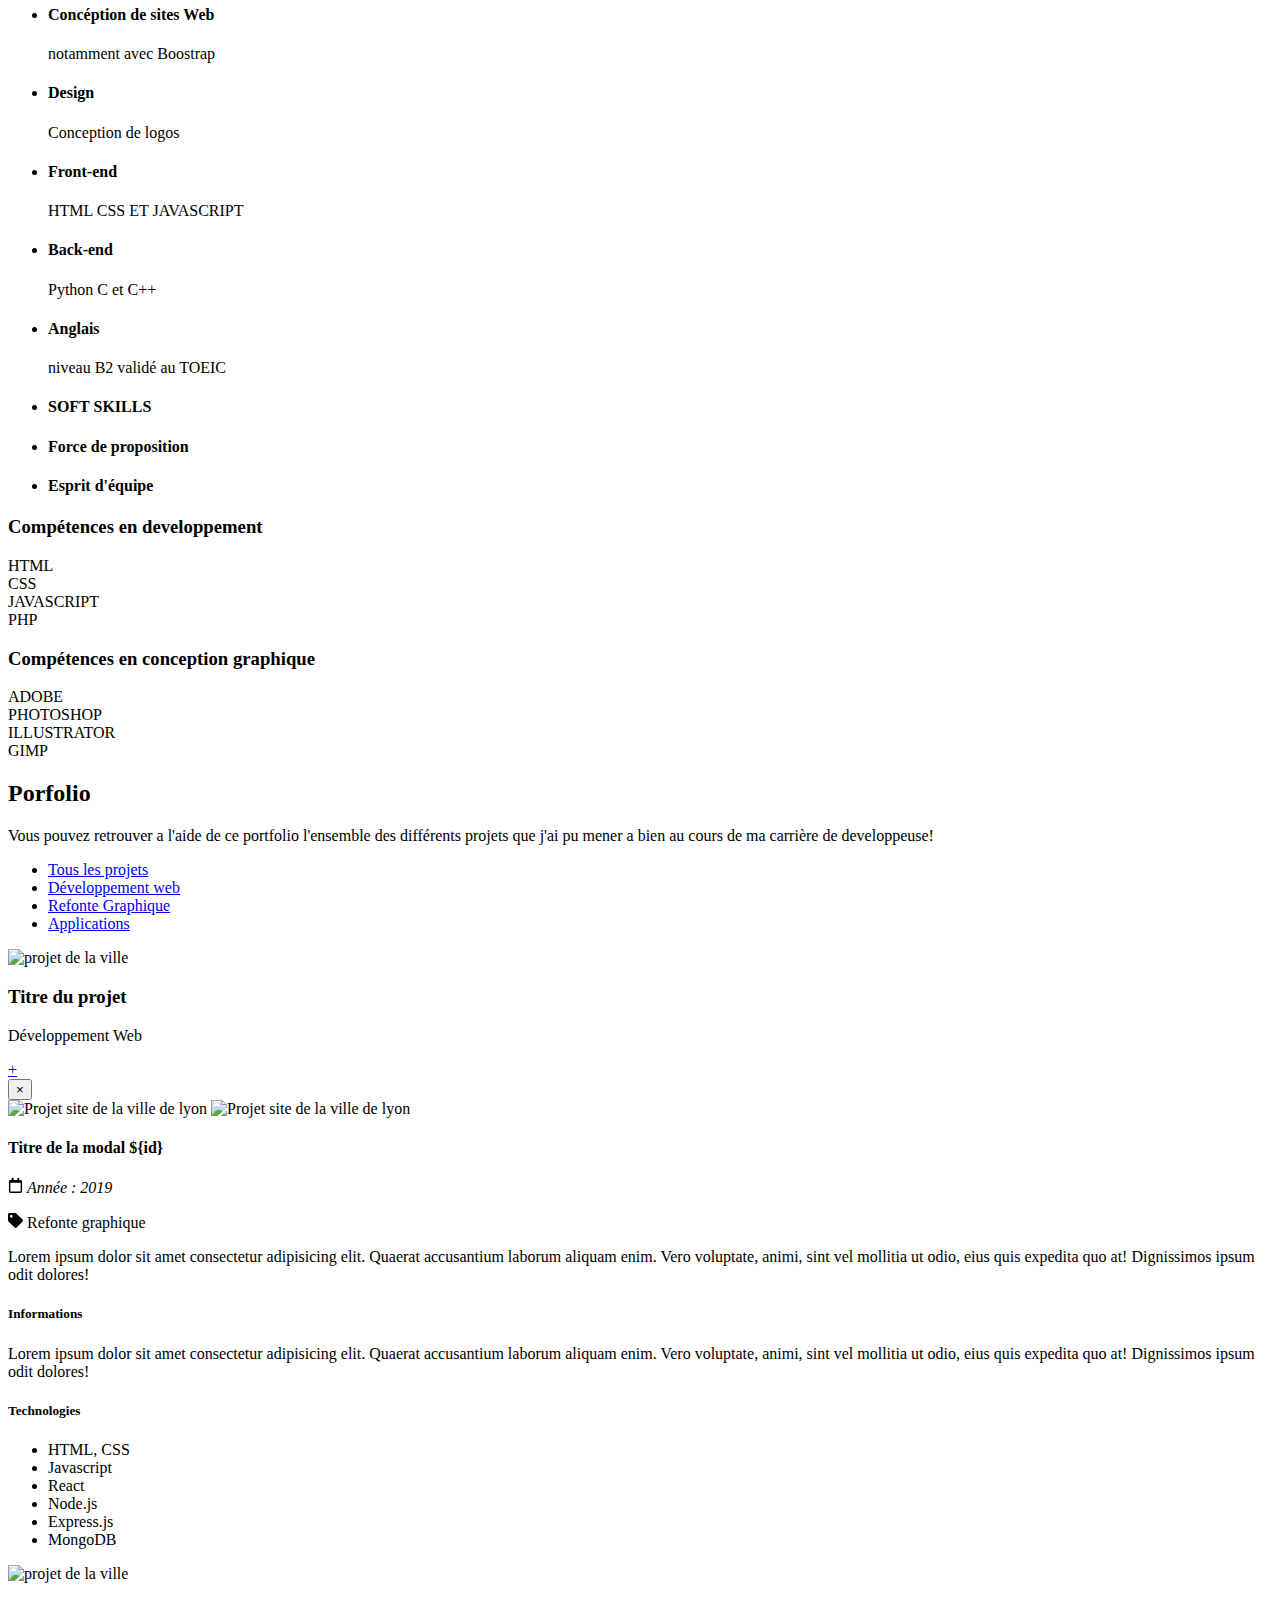
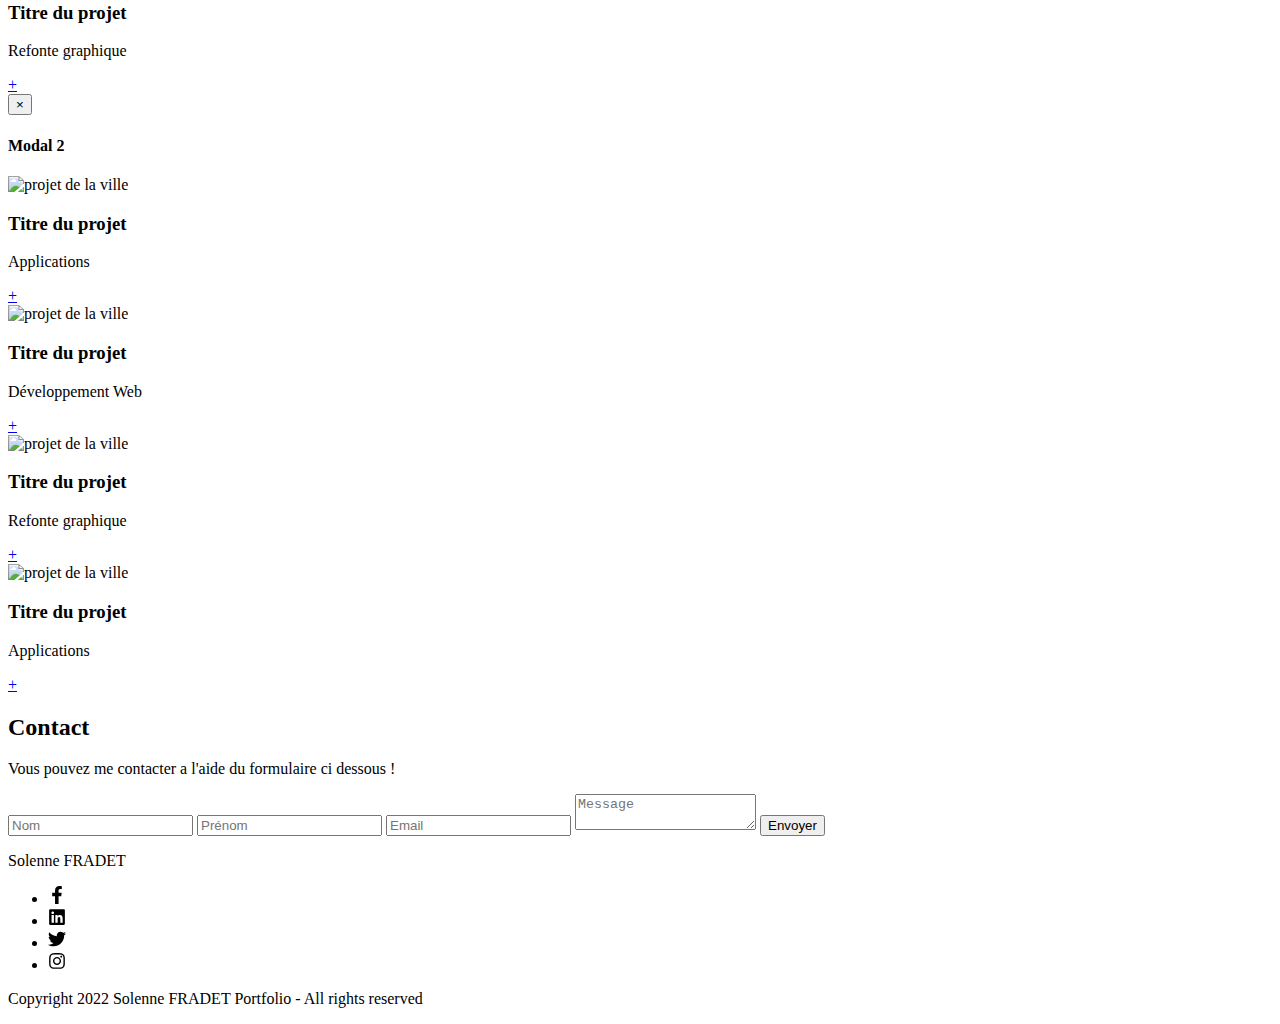
==== commit 2815b459: "Update index.html" ====
--- a/index.html
+++ b/index.html
@@ -6,7 +6,7 @@
     <title>Solenne FRADET Developpeuse Web </title>
     <meta name="description" content="Portfolio de Solenne FRADET - Developpeuse Web -Directrice adjointe de Gmt System II">
     <link rel="shortcut icon" href="./images/favicon.ico?v=1" type="image/x-icon">
-    <link rel="stylesheet" href="/global.css">
+    <link rel="stylesheet" href=" -solenne2790-.github.io/global.css ">
 </head>
     
 <script src="./js/global.js" defer></script>
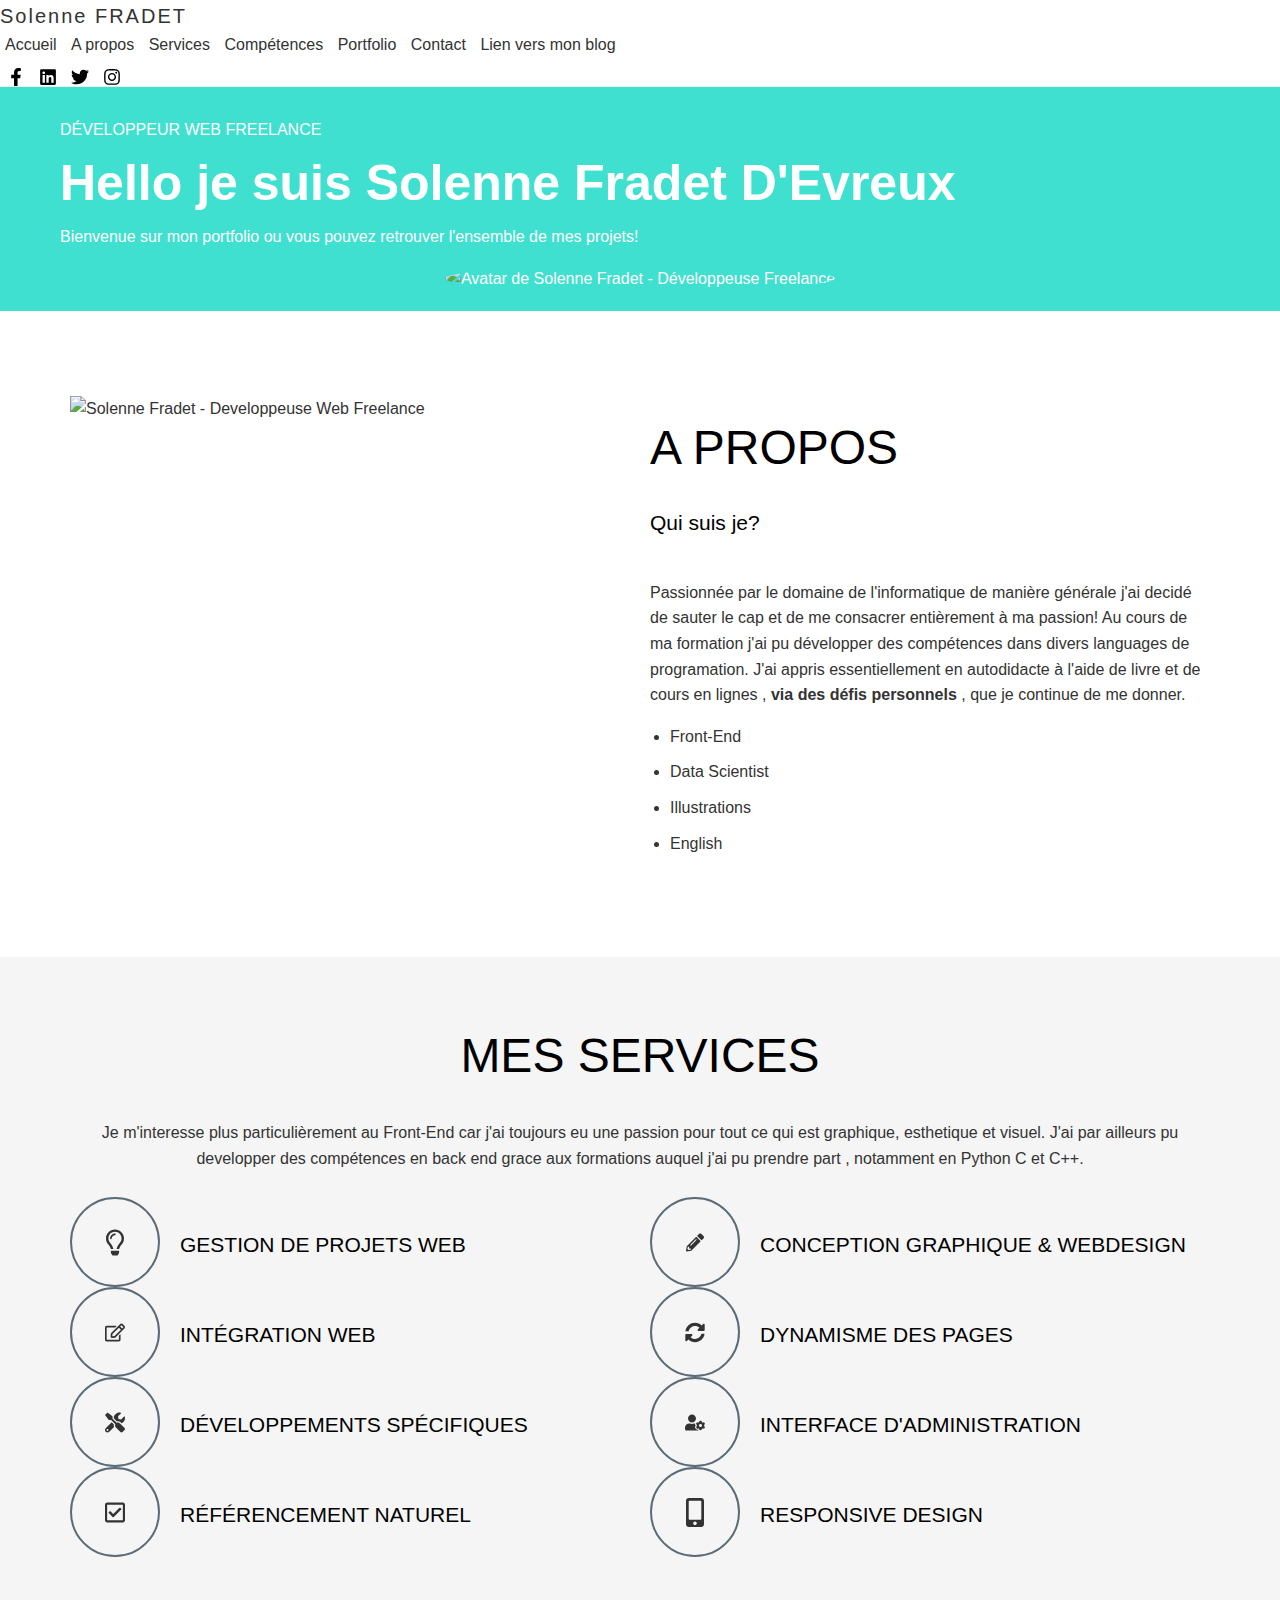
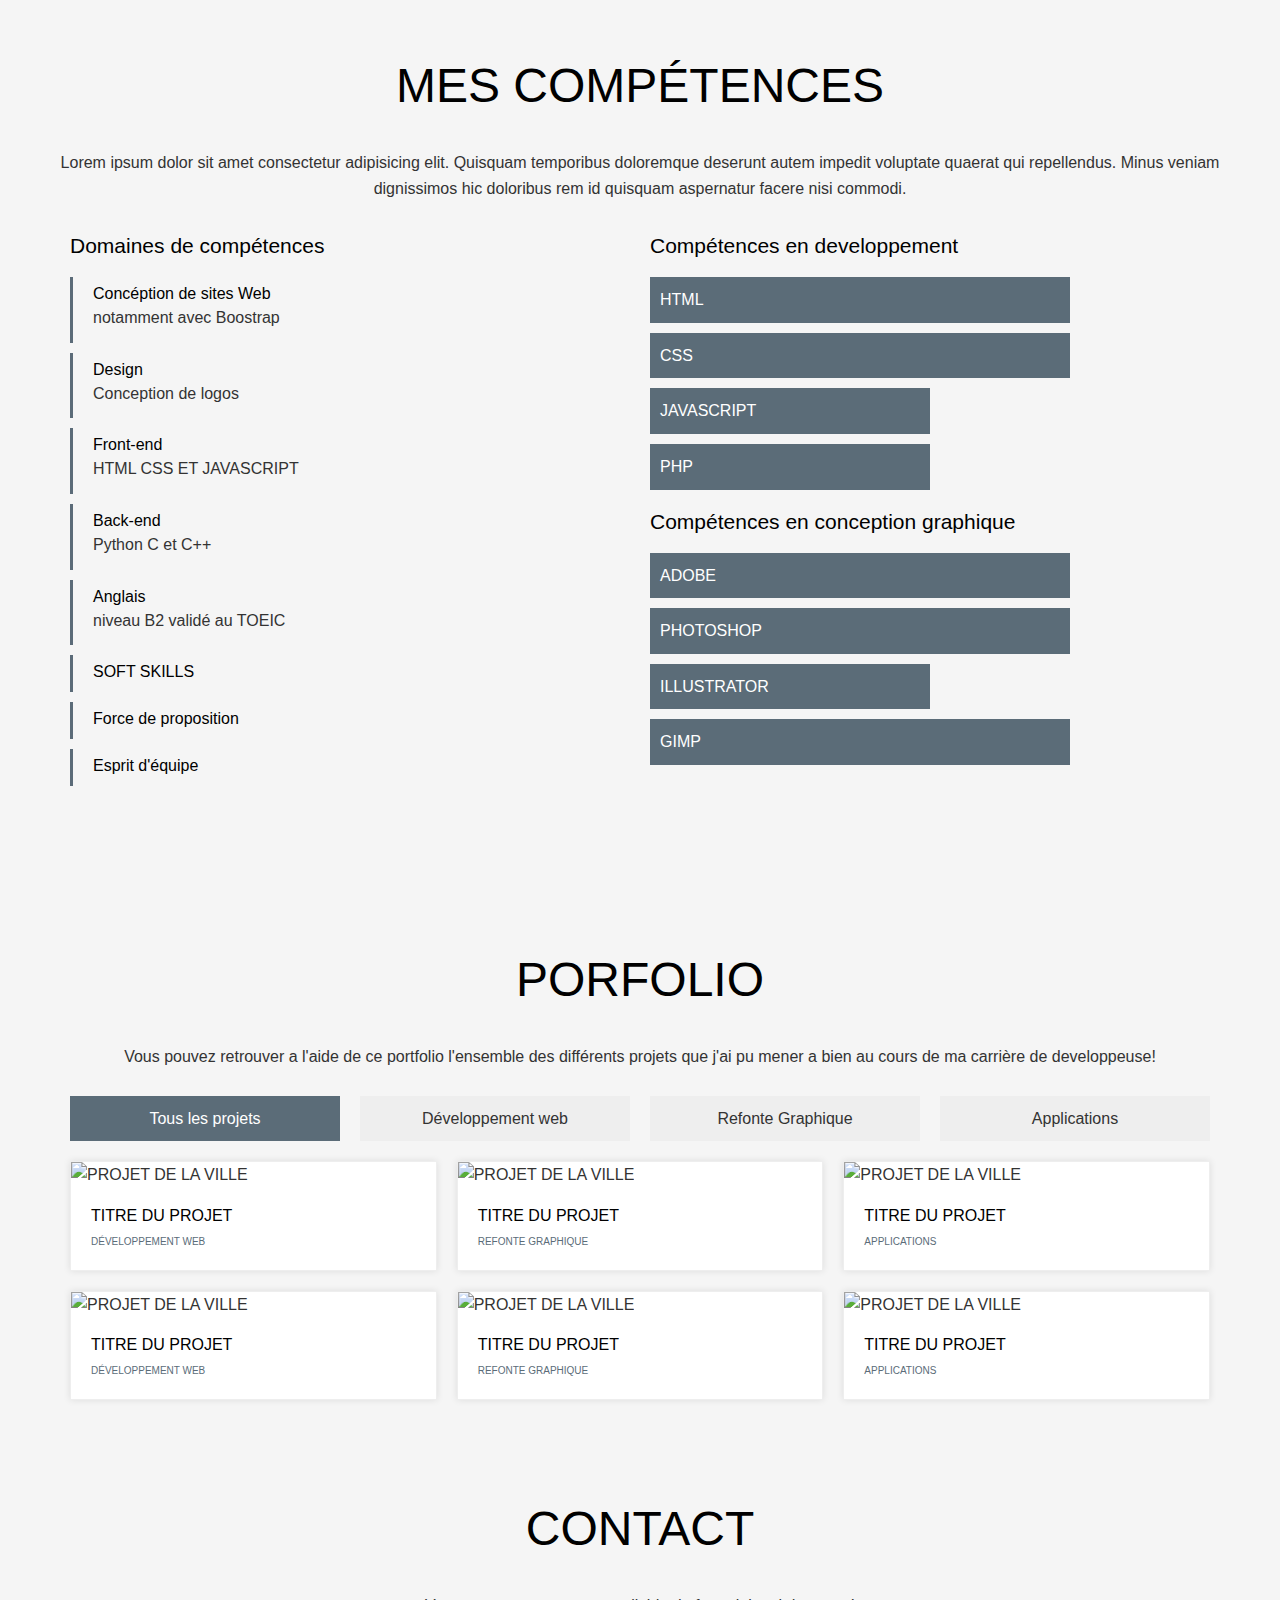
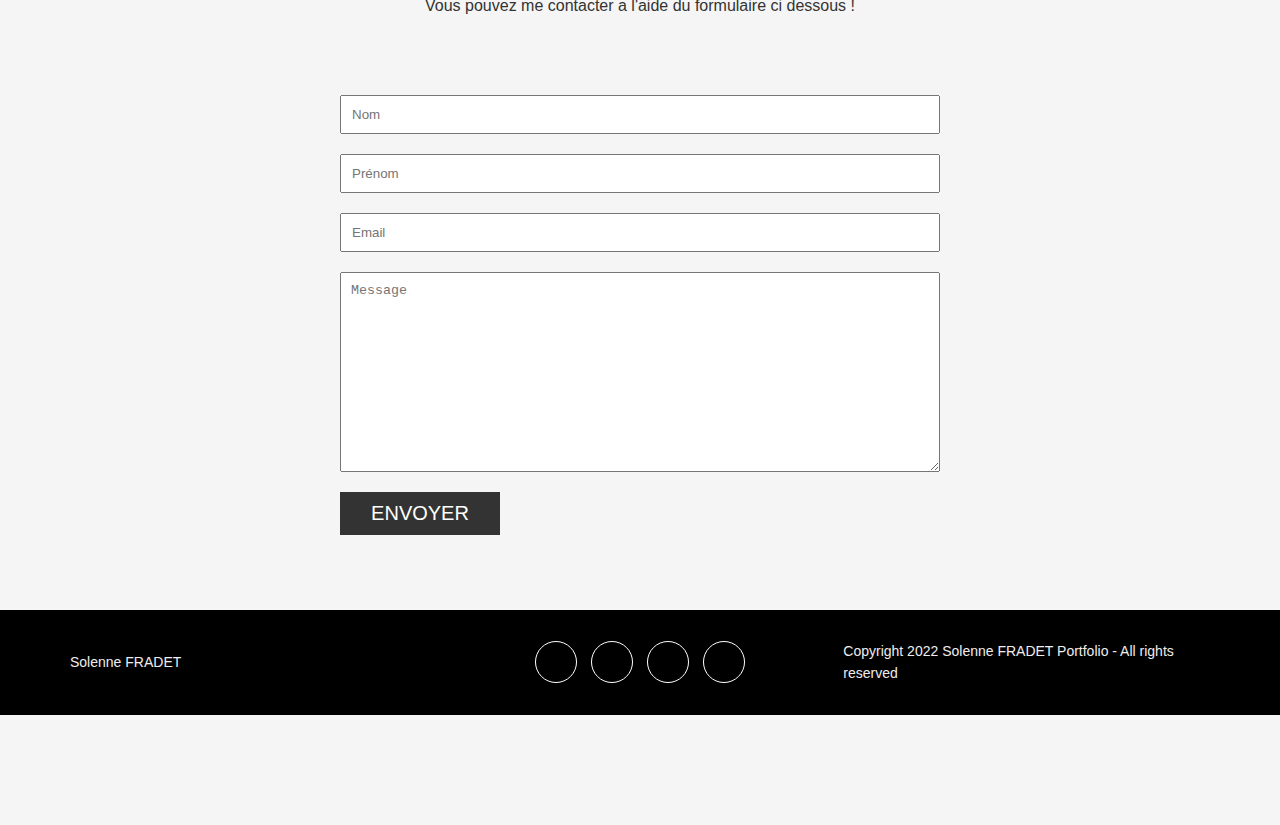
==== commit e4ded658: "Update index.html" ====
--- a/index.html
+++ b/index.html
@@ -6,7 +6,7 @@
     <title>Solenne FRADET Developpeuse Web </title>
     <meta name="description" content="Portfolio de Solenne FRADET - Developpeuse Web -Directrice adjointe de Gmt System II">
     <link rel="shortcut icon" href="./images/favicon.ico?v=1" type="image/x-icon">
-    <link rel="stylesheet" href=" -solenne2790-.github.io/global.css ">
+    <link rel="stylesheet" href="global.css">
 </head>
     
 <script src="./js/global.js" defer></script>
--- a/global.css
+++ b/global.css
@@ -0,0 +1,719 @@
+/* Base */
+
+:root {
+  --color-body: #333333;
+  --background-body: #ffffff;
+}
+
+* {
+  box-sizing: border-box; 
+}
+
+html {
+  font-size: 62.5%;
+}
+
+body {
+  font-family: Verdana, Geneva, Tahoma, sans-serif;
+  font-size: 1.6rem;
+  line-height: 1.6;
+  color: var(--color-body);
+  margin:0;
+  background: var(--background-body);  
+}
+
+h1, h2, h3, h4, h5, h6 {
+  font-family: 'Poppins', sans-serif;
+  color: #000;
+  font-weight: 500;
+  line-height: 1;
+}
+
+h1,
+.h1 {
+  font-size: 3.1rem; 
+}
+
+h2,
+.h2 {
+  font-size: 2.8rem;
+  text-transform: uppercase; 
+}
+
+h3,
+.h3 {
+  font-size: 2.1rem;
+}
+
+a {
+  text-decoration: none;
+}
+
+img {
+  max-width: 100%;
+  height: auto;
+}
+
+ul {
+  padding-left: 2rem;
+}
+
+li {
+  margin-bottom: 1rem;
+}
+
+.list-unstyled {
+  list-style: none;
+  margin: 0;
+  padding: 0;
+}
+
+.category {
+  margin: 0;
+  font-size: 1rem;
+  text-transform: uppercase;
+  color: #5b6c78;
+}
+
+.container {  
+  padding:1rem 2rem;  
+}
+
+.d-flex {
+  display: flex;
+  align-items: center;
+  justify-content:space-between;
+}
+
+.grid {
+  display: flex;
+  flex-wrap: wrap; 
+}
+
+.grid__item {
+  flex-grow: 1;
+  flex-shrink: 0;
+  width: 100%; 
+  padding:1rem;
+}
+
+@media screen and (min-width:750px) {
+  .container {
+    max-width: 1200px;
+    margin: 0 auto;
+    padding: 2rem;    
+  }
+
+  .grid__item {
+    max-width: 50%;
+  }
+}
+
+/* Sections */
+
+section {  
+  padding: 5.5rem 0;
+}
+
+.section-title { 
+  margin-top: 0;
+  font-size: 3.8rem;  
+}
+
+.section-header {
+  text-align: center;
+}
+
+@media screen and (min-width:750px) {
+  .section-title {    
+    font-size: 4.8rem;  
+  }
+}
+
+.header {  
+  background: #FFFFFF; 
+  border-bottom: 1px solid #EEE;
+  position: sticky;
+  top:0;
+  z-index: 1;
+}
+
+.header .logo {
+  font-family: 'Poppins', sans-serif;
+  font-size: 2rem;
+  letter-spacing: 2px;
+}
+
+
+.header li {
+  display: inline-flex;
+  align-items: center;
+  padding: 0 .5rem;
+}
+.header a {
+  color:  var(--color-body);
+}
+.header a:hover {
+  color: red;
+}
+
+.header .right {
+  display: flex;
+  align-items: center;
+}
+
+.socials {
+  display: flex;
+}
+
+.socials li {
+  margin-bottom: 0;
+}
+
+.socials a {
+  padding: 0 2px;
+}
+
+.socials .icon {
+  height: 18px;
+}
+
+.burger {
+  background:none;
+  border:none;
+  width: 35px;
+  height: 35px;
+  cursor: pointer;
+  position: relative;
+  margin-left: 1rem;
+}
+
+.burger .bar {
+  display: block;
+  width: 22px;
+  height: 3px;
+  background:  var(--color-body);
+}
+
+.burger .bar::before, .burger .bar::after {
+  display: block;
+  content:"";
+  width: 22px;
+  height: 3px;
+  background:  var(--color-body);
+  position: absolute;
+}
+
+.burger .bar::before {
+  transform: translateY(-8px);
+}
+
+.burger .bar::after {
+  transform: translateY(8px);
+}
+
+@media screen and (max-width:749px) {
+  nav {
+    display: flex;
+    justify-content: center;
+    align-items:center;
+    flex-direction: column;
+    position: fixed;
+    top:55px;
+    left:110%;
+    width: 0;
+    overflow: hidden;
+    opacity: 0;
+    height: calc(100vh - 55px);
+    background: #F5F5F5;  
+    transition: all .4s ease-out;  
+  }
+  nav .menu li {
+    display: flex;
+    justify-content: center;
+  }
+  nav .menu a {
+    display: block;
+    font-size: 2rem;
+    padding:2rem;
+    transition: all .4s;
+  }
+  .show-nav nav {
+    opacity: 1;
+    width: 100%;
+    left:0;
+    z-index: 2;
+  }
+  .show-nav nav li a:hover {
+    transform: scale(1.1);
+    text-decoration: none;
+  }
+  .show-nav .burger .bar {
+    width:0;
+  }
+  .burger .bar::before,
+  .burger .bar::after  {
+    transition: all .2s ease-out;
+  }
+  .show-nav .burger .bar::before {
+    transform:rotate(-45deg);
+  }
+  .show-nav .burger .bar::after {
+    transform:rotate(45deg);
+  }
+}
+
+@media screen and (min-width:750px) {
+  .navbar {
+    display: flex;
+  }
+
+  .burger {
+    display: none;
+  } 
+}
+
+.hero {
+  background:  	#40E0D0;
+  color: #FFF;
+  padding: 1rem 0 0 0;
+}
+
+.hero .title {
+  color: inherit;
+  font-size: 4rem;
+  margin: 1.6rem 0 0 0;
+  font-weight: 700;
+}
+
+.hero__item {
+  display: flex;
+  flex-direction: column;
+  justify-content: center;
+  align-items: center;
+  text-align: center;
+}
+
+.hero__item span {
+  text-transform: uppercase;
+}
+
+.hero__item.left {
+  animation-duration: 1s;
+  animation-name: slideInleft;
+}
+
+.hero__item.right {
+  animation-duration: 1s;
+  animation-name: slideInRight;
+}
+
+@media screen and (max-width:749px) {
+  .hero__item.left {
+    order:2;
+  }
+
+  .hero__item.right {
+    order:1;
+  }
+}
+
+@media screen and (min-width:750px) {
+  .hero__item {
+    flex:1 0 50%;    
+    text-align: left;
+  }
+
+  .hero__item.left {
+    align-items:flex-start;
+  }
+
+  .hero .title {
+    font-size: 5rem;   
+  }
+
+  .hero__avatar img {
+    max-width: 400px;
+    border-radius: 50%;
+  }
+}
+
+.about .section-title {
+  margin-top: 2.8rem;
+}
+
+@media screen and (min-width:750px) {
+  .about img {
+    padding-right: 3rem;
+  }
+}
+
+.services {
+  background: #F5F5F5;
+}
+
+.service__icon {
+  display: flex;
+  align-items: center;
+  justify-content: center;
+  width: 90px;
+  height: 90px;  
+  border:2px solid #5b6c78;
+  border-radius: 50%;
+}
+
+.service__icon svg {
+  height: 35px;
+}
+
+.service__content {
+  flex:1;
+}
+
+.service h3 {
+  margin-bottom: 0;
+}
+
+@media screen and (max-width:749px) {
+  .service {
+    text-align: center;
+  }
+
+  .service__icon { 
+    margin:0 auto;
+  }
+}
+
+@media screen and (min-width:750px) {
+ .service {
+    display: flex;
+    align-items: center;
+  }
+
+  .service__icon { 
+    margin-right:2rem;
+  }
+}
+
+.skills h4, .skills p {
+  margin:0 0 0.3rem 0;
+}
+
+.skills li {
+  background-color: #F5F5F5;
+  border-left:3px solid rgb(91,107,120);
+  padding:.9rem 2rem;
+}
+
+.skills .progressbar {
+  background: #F5F5F5;
+  color: #FFF;
+  margin-bottom: 1rem;  
+}
+
+.skills .bar {
+  background: #5b6c78;
+  padding: 1rem;
+}
+
+.portfolio {
+  background: #F5F5F5;
+}
+
+.portfolio .grid__item.hide {
+display:none;
+}
+
+
+.portfolio-filters a {
+  color: var(--color-body);
+  background: #EEE;
+  display: flex;
+  flex:1;
+  justify-content: center;
+  padding:1rem;
+}
+
+.portfolio-filters a.active {
+  color: #FFF;
+  background:#5b6c78;
+}
+
+
+.portfolio .grid__item {
+  max-width: 50%;
+  margin-bottom: 0;
+
+}
+
+.portfolio .grid__item.hide{
+  display: none;
+}
+
+
+
+.portfolio .grid__item.hide {
+  opacity:0;
+  max-width: 0;
+  padding: 0;
+  overflow: hidden;
+  transition: all .4s ease;
+}
+
+.portfolio-filters .grid__item {
+  max-width: 50%;
+  margin-bottom: 0;
+}
+
+.portfolio-filters a {
+  color: var(--color-body);
+  background: #EEE;
+  display: flex;
+  flex:1;
+  justify-content: center;
+  padding:1rem;
+}
+
+.portfolio-filters a.active {
+  color: #FFF;
+  background:#5b6c78;
+}
+
+.modal {
+  visibility: hidden;
+  opacity: 0;
+  position: fixed;
+  z-index: 4;
+  transform: scale(0);
+  overflow: auto;
+  background-color: rgba(0, 0, 0, 0.4);
+  transition: all 0.5s;
+}
+
+.show.modal {
+  transform: scale(1);
+  width: 100%;
+  height: 100%;
+  top:0;
+  left:0;
+  opacity: 1;
+  visibility:visible;
+}
+
+.modal__content {
+  background-color: #fefefe;
+  height: 100vh;
+  padding: 5rem 1rem;
+  overflow: auto;
+  text-align: left;
+}
+
+.modal img {
+  margin-bottom: 2rem;
+}
+
+.modal__title {
+  margin: 0 0 2rem;
+}
+
+.modal__close {
+  position: absolute;
+  right: 1rem;
+  top: 1rem;
+  background: none;
+  border: 1px solid #eee;
+  width: 45px;
+  height: 45px;
+  border-radius: 50%;
+  font-size: 3.1rem;
+  color: #666;
+  cursor: pointer;
+}
+
+.modal .grid__item {
+  max-width: 100%;
+  margin-bottom: 0;
+  opacity: 1;
+  transition: all 1s ease;
+}
+
+@media screen and (min-width: 750px) {
+  .modal .grid__item {
+    max-width: 50%;
+  }
+  .modal__content {
+    padding: 3rem;
+  }
+}
+
+@media screen and (max-width:749px) {
+ .portfolio a {
+    font-size: 1.4rem;
+  }
+}
+
+@media screen and (min-width:750px) {
+  .portfolio .grid__item {
+    max-width: 33.3333%;   
+  }  
+ .portfolio-filters .grid__item {
+    max-width: 25%;
+  }
+}
+
+.card {
+  background: #FFF;
+  text-transform: uppercase;
+  position: relative;
+  box-shadow: 0 0 7px rgba(0,0,0,0.1);
+  border: 1px solid #EEE;
+   overflow: hidden;
+}
+
+.card__inner {
+  padding:2rem;
+}
+
+.card__title {
+  margin:0 0 1rem;
+  font-size: 1.6rem; 
+}
+
+.card__overlay {
+  background: rgba(0,0,0,0.8);
+  position: absolute;
+  top:0;
+ 
+  z-index:0;
+  width: 100%;
+  height: 100%;
+  top:110%;
+  transition: all .3s;
+  
+}
+.card__overlay a {
+  font-size: 4.5rem;
+  color:#FFF;
+  flex:1;
+  display: flex;
+  align-items: center;
+  justify-content: center;
+  height: 100%;
+}
+
+.card:hover .card__overlay {
+  top: 0;
+}
+
+.form {
+  max-width: 600px;
+  margin: 4rem auto 0 auto;
+}
+
+.form input, .form textarea {
+ display: block;
+ width: 100%;
+ padding: 1rem;
+ margin-bottom: 2rem;
+}
+
+.form textarea { 
+  min-height: 200px;
+}
+
+.form .btn {
+  border:none;
+  background:  var(--color-body);
+  color: #FFF;
+  width: auto;
+  min-width: 160px;
+  font-size: 2rem;
+  text-transform: uppercase;
+}
+.form .btn:hover {
+  cursor: pointer;
+  background: #000;
+}
+
+/* Footer */
+
+footer {
+  background: #000;
+  color:#EEE;
+  text-align: center;
+  font-size: 1.4rem;
+}
+
+footer p {
+  margin: 0;
+}
+
+footer .grid {
+  align-items: center;
+}
+
+footer .socials {
+  justify-content: center;
+  text-align: center;
+}
+
+footer .socials li {
+  padding:0 .7rem;
+}
+
+footer .socials a {
+  color: #FFF;
+  border:1px solid #FFF;
+  border-radius: 50%;
+  padding:1rem;
+  width: 42px;
+  height: 42px;
+  display: flex;
+  justify-content: center;
+  transition: all .4s;
+}
+
+footer .socials a:hover {
+  background: #FFF;
+  color:  var(--color-body);
+}
+
+.toto {
+  color:#555;
+}
+
+@media screen and (min-width:750px) {
+ footer {
+  text-align: left;
+ }
+ footer .grid__item {
+   max-width: 33.333%;
+ }
+}
+
+@keyframes slideInleft {
+  from {
+    transform: translateX(-110%);
+  }
+  to {
+    transform: translateX(0);
+  }
+}
+
+@keyframes slideInRight {
+  from {
+    transform: translateX(110%);
+  }
+  to {
+    transform: translateX(0);
+  }
+}
+
+/* components */
+.modal{
+  display:none;
+}
+
+show.modal{
+  display:block;
+}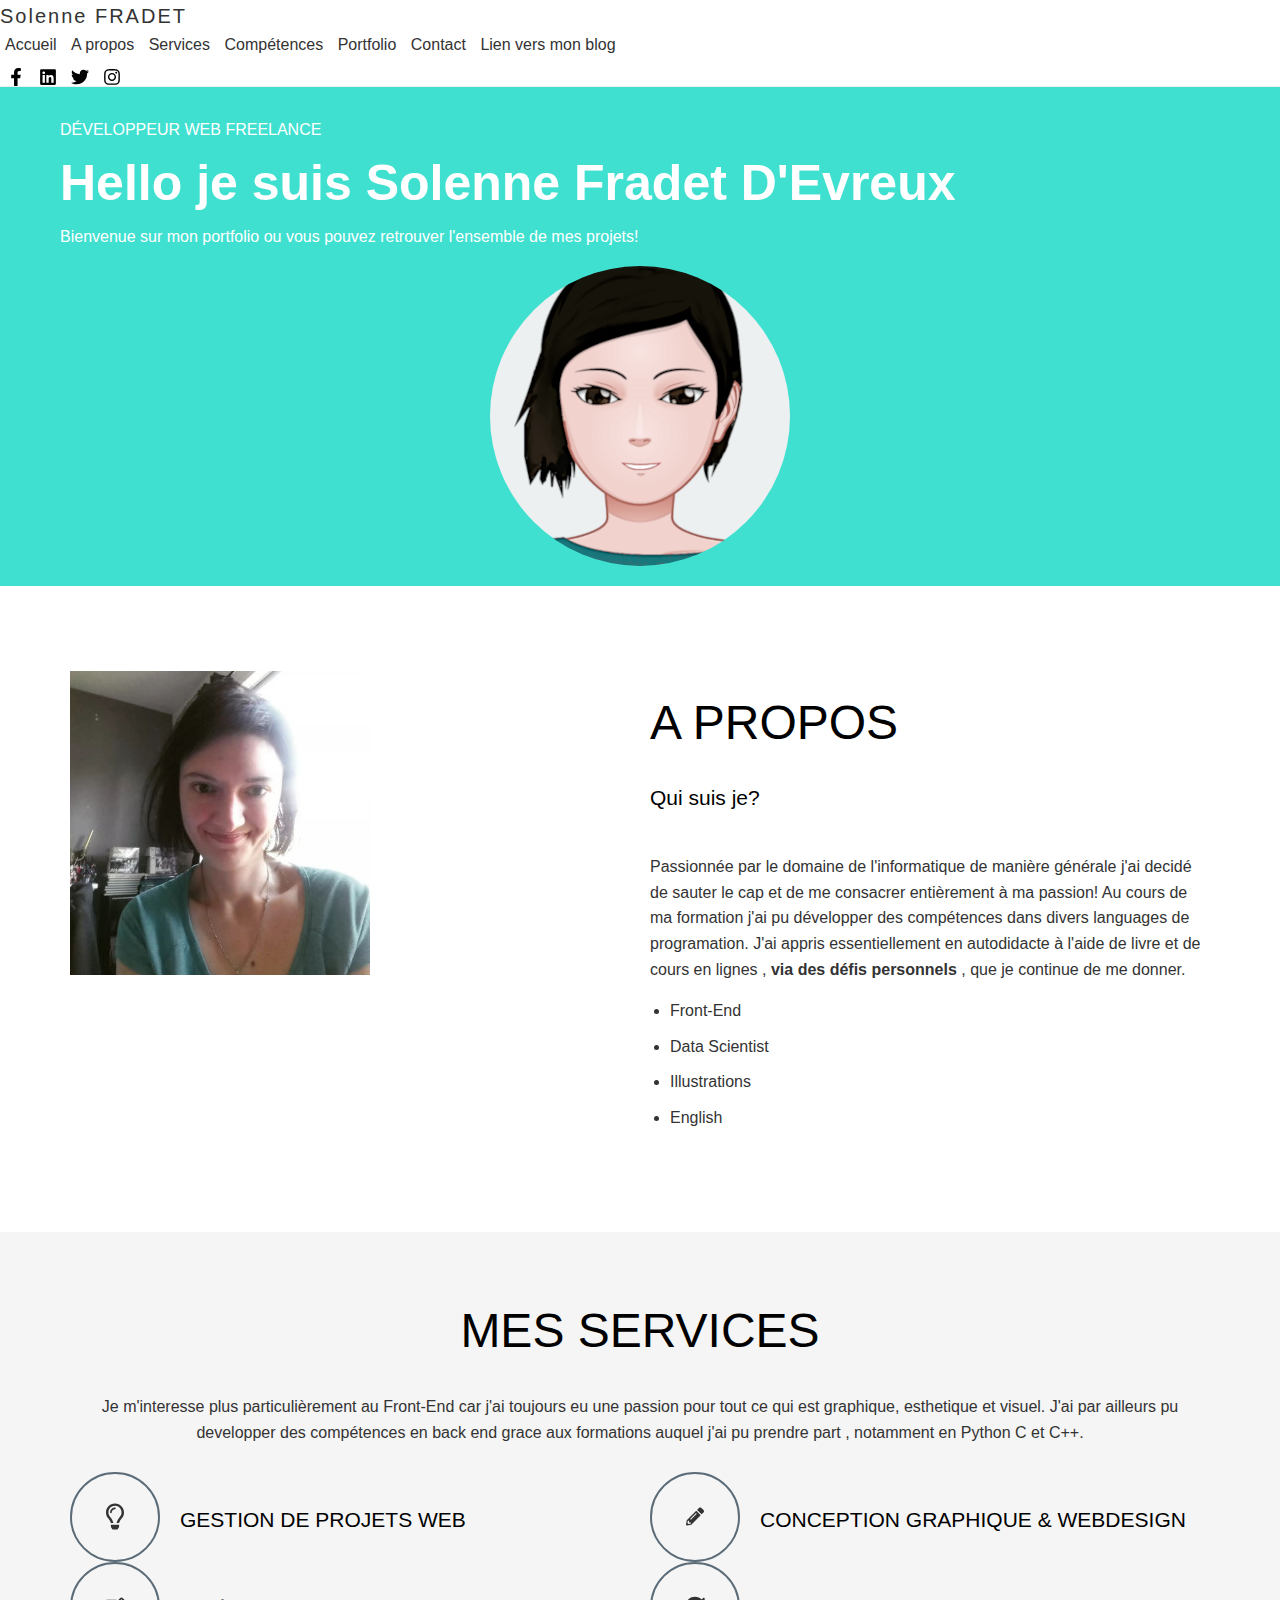
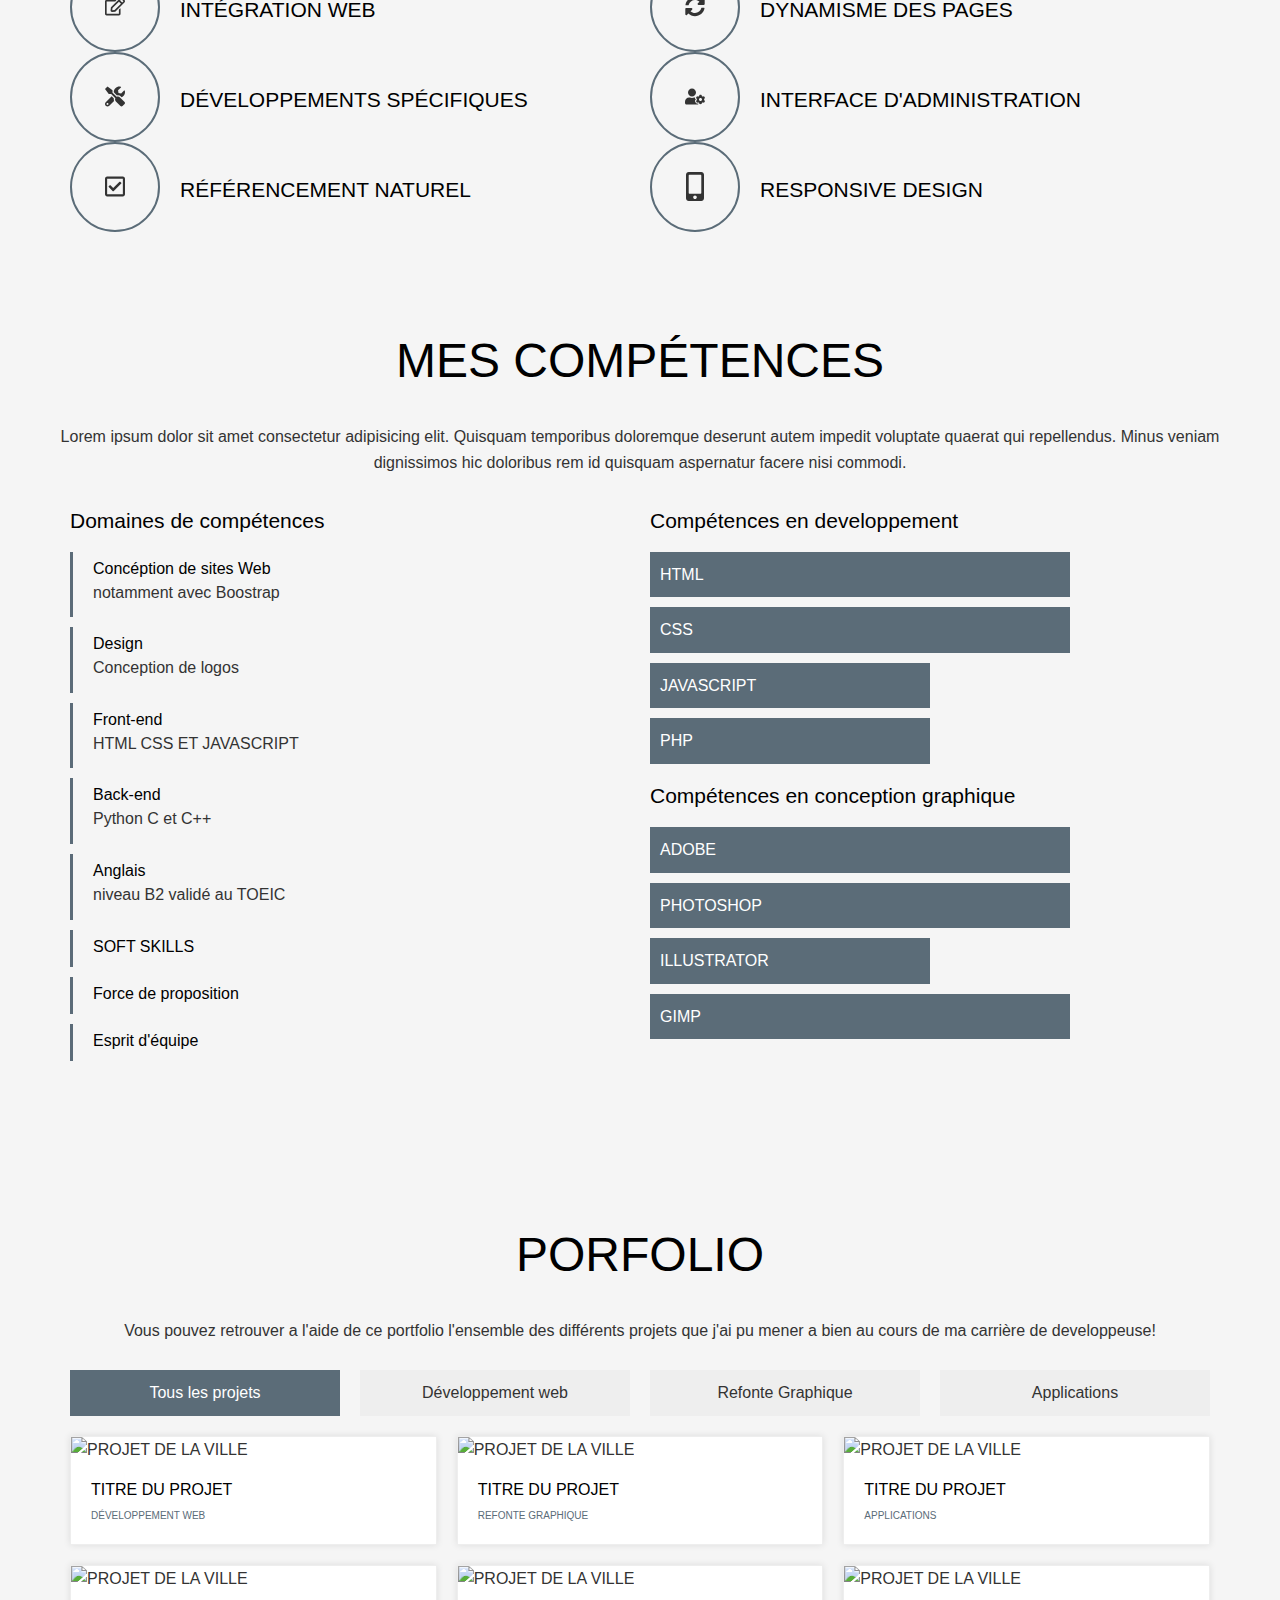
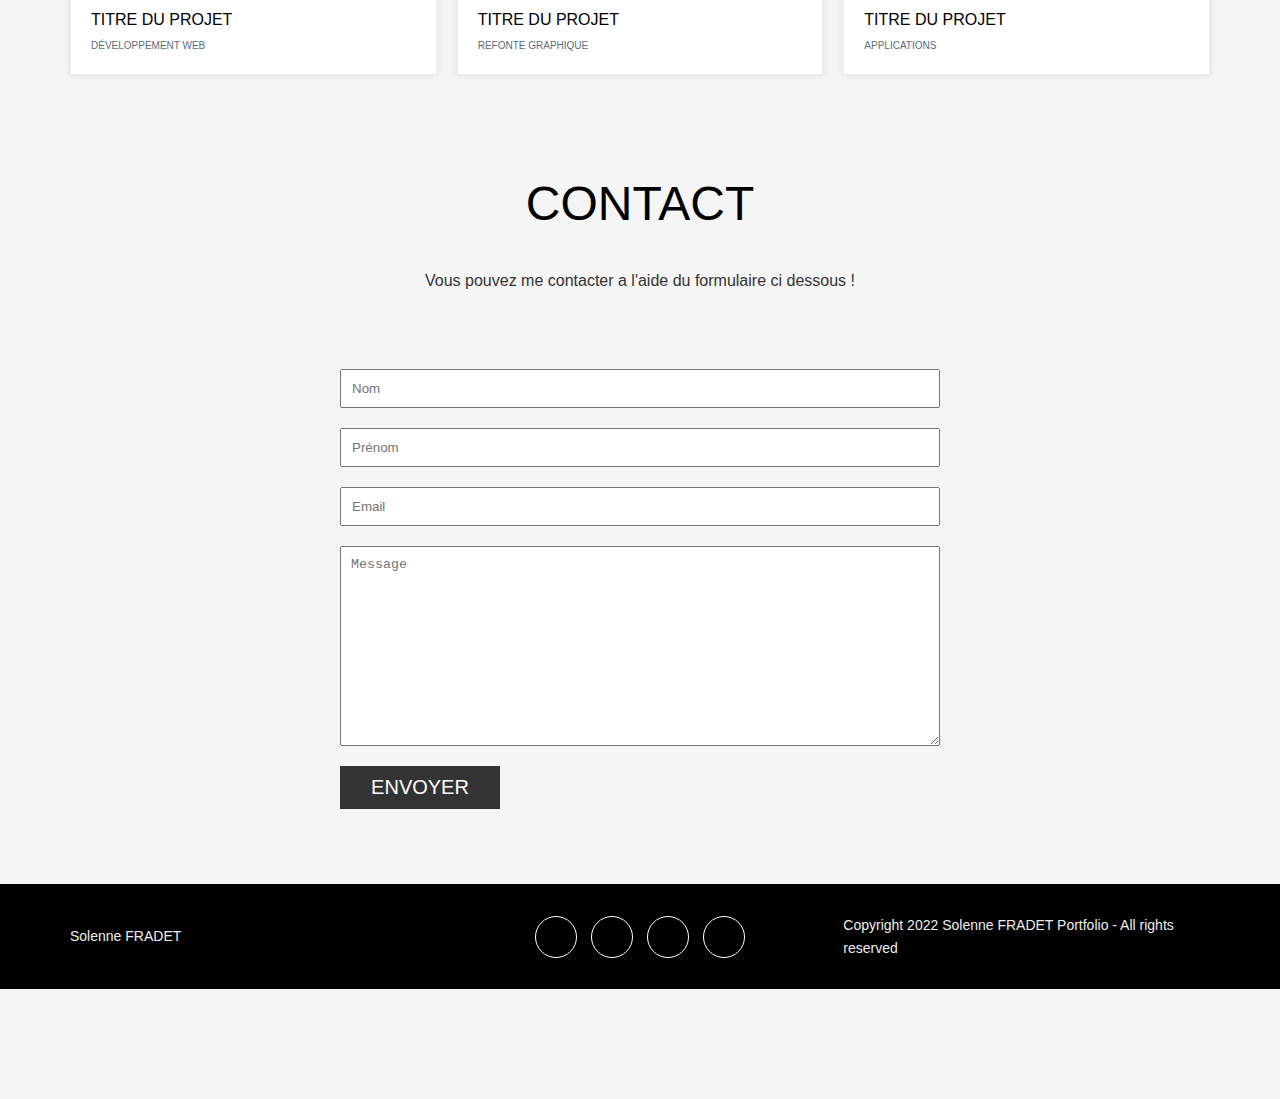
==== commit c98dba27: "Update index.html" ====
--- a/index.html
+++ b/index.html
@@ -51,7 +51,7 @@
                 </div>
                 <div class="hero__item right">
                     <div class="hero__avatar">
-                        <img src="./images/avatar.png" alt=" Avatar de Solenne Fradet - Développeuse Freelance">
+                        <img src="avatar.png" alt=" Avatar de Solenne Fradet - Développeuse Freelance">
                     </div>
 
                 </div>
@@ -65,7 +65,7 @@
             <div class="container">
                 <div class="grid">
                     <div class="grid__item">
-                        <img src="./images/person.jpg" alt="Solenne Fradet - Developpeuse Web Freelance ">
+                        <img src="person.jpg" alt="Solenne Fradet - Developpeuse Web Freelance ">
 
                     </div>
 
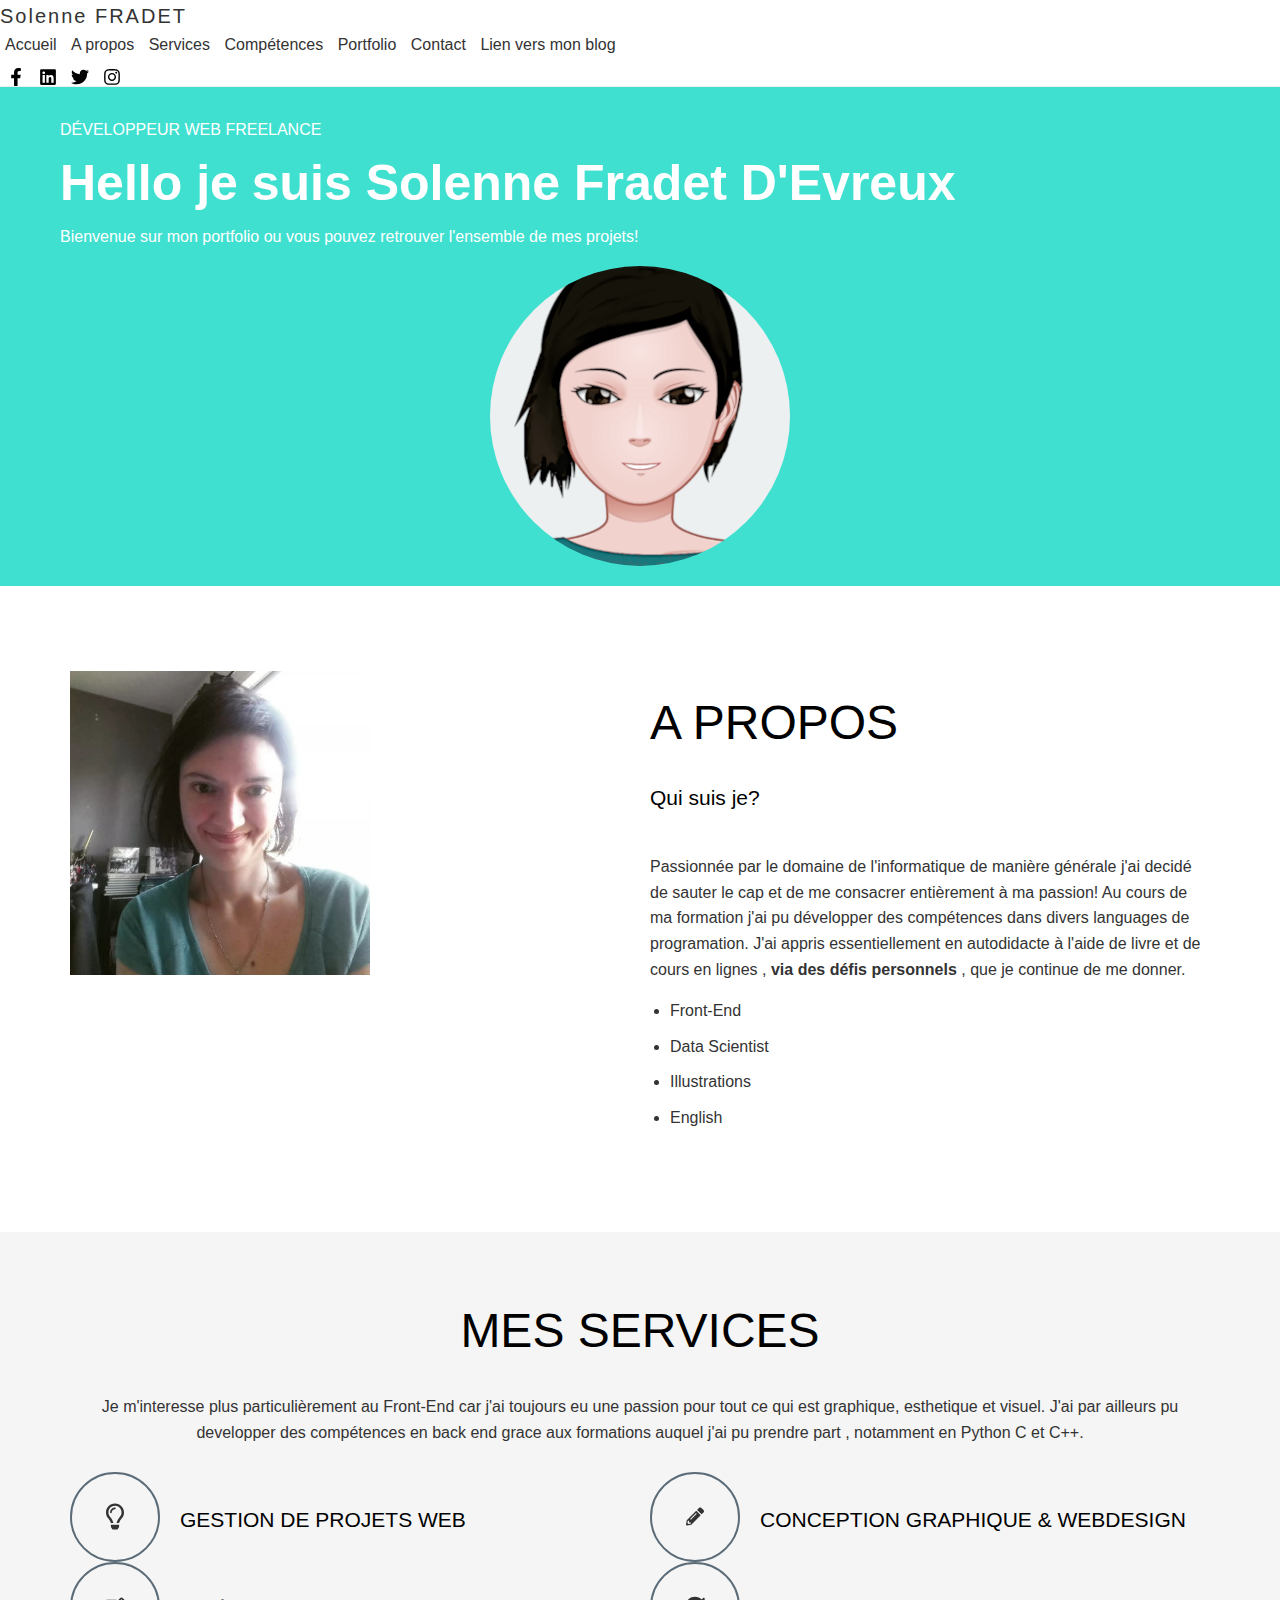
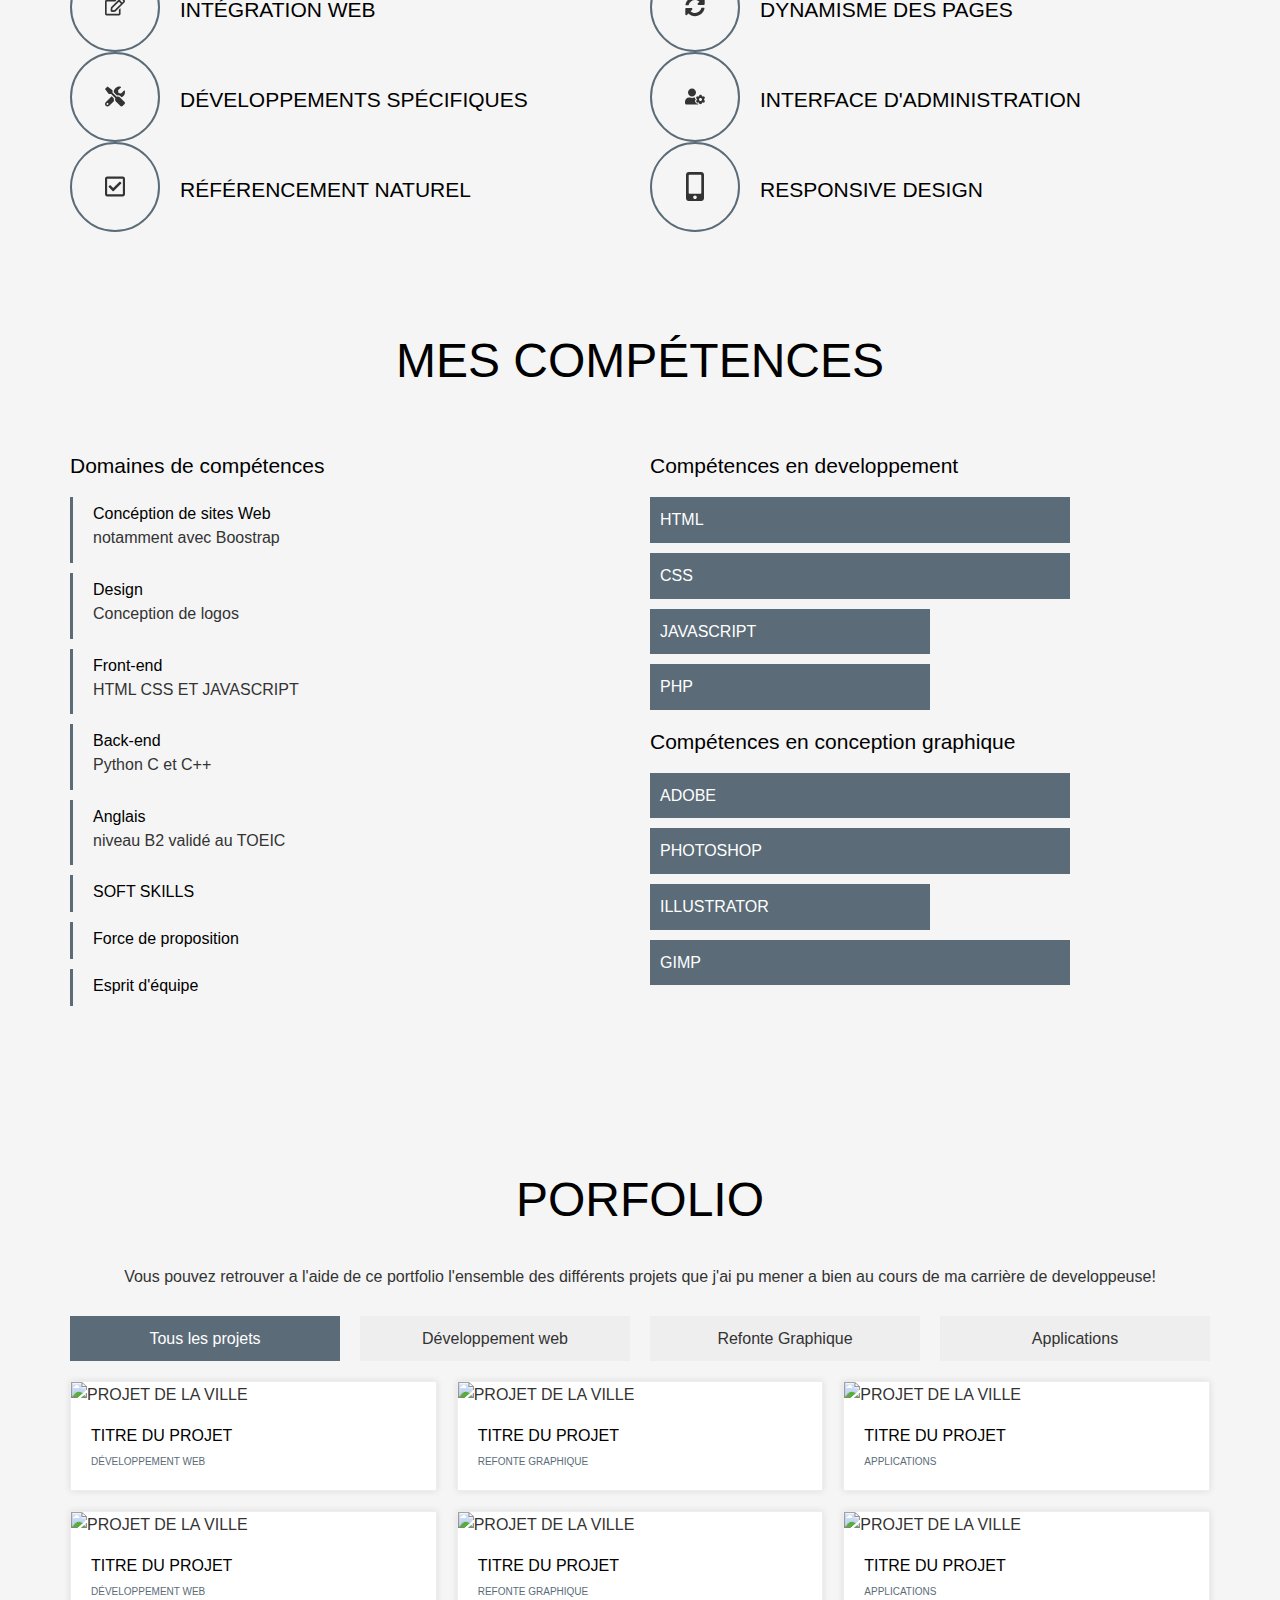
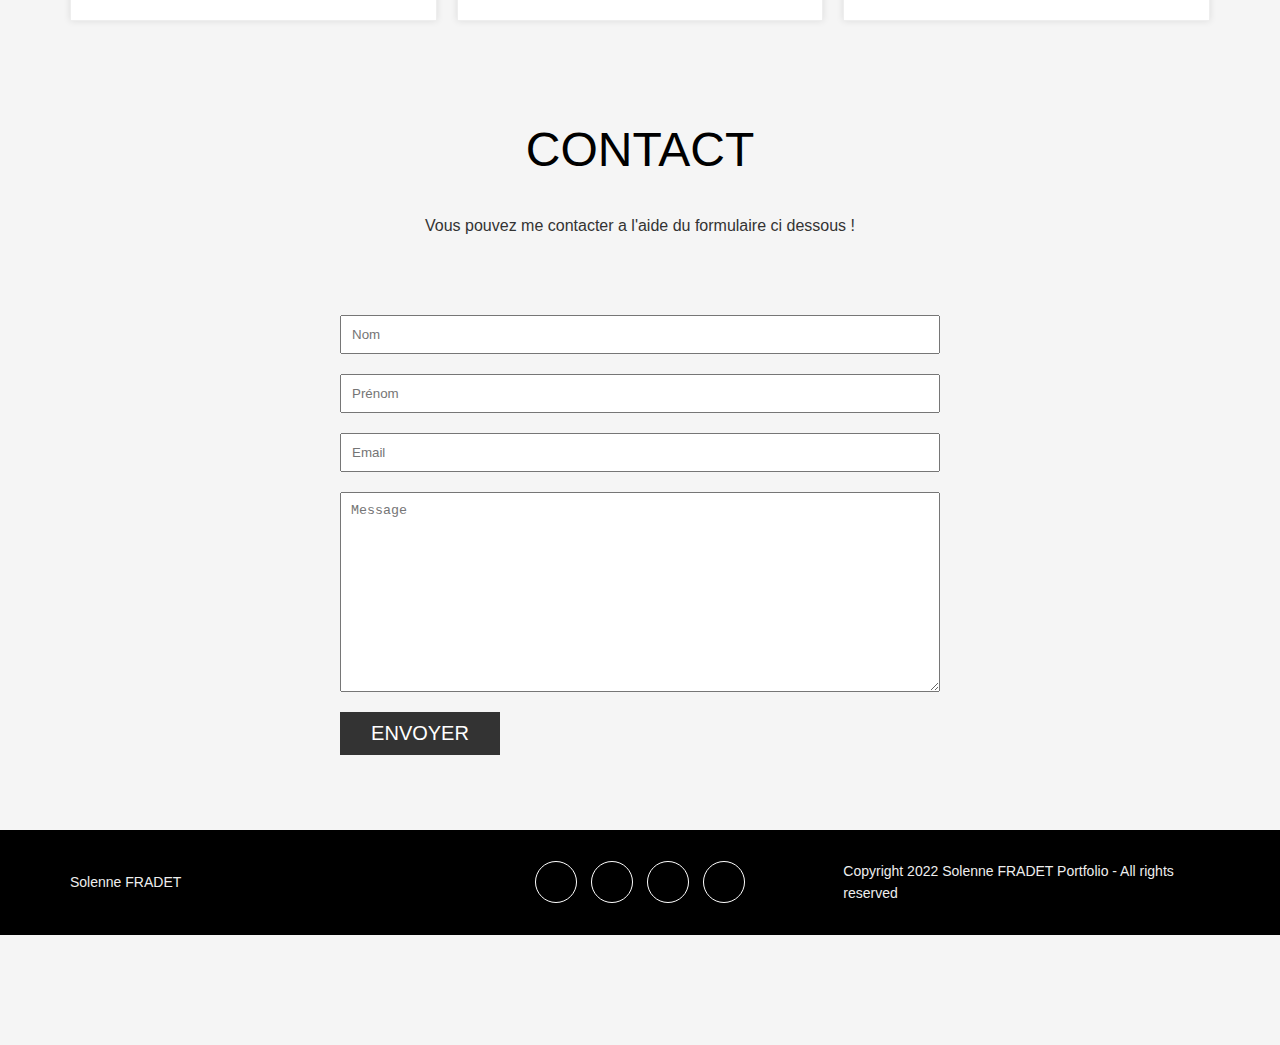
==== commit 73e2d5c3: "Update index.html" ====
--- a/index.html
+++ b/index.html
@@ -253,8 +253,8 @@
             <div class="container">
                 <div class="section-header">
                 <h2 class="section-title"> Mes Compétences </h2>
-                 <p>Lorem ipsum dolor sit amet consectetur adipisicing elit. Quisquam temporibus doloremque deserunt autem impedit voluptate quaerat qui repellendus. Minus veniam dignissimos hic doloribus rem id quisquam aspernatur facere nisi commodi.</p>
-                </div>    
+                
+               </div>    
                 <div class="grid">
                     <div class="grid__item">
                         <h3>Domaines de compétences </h3>
